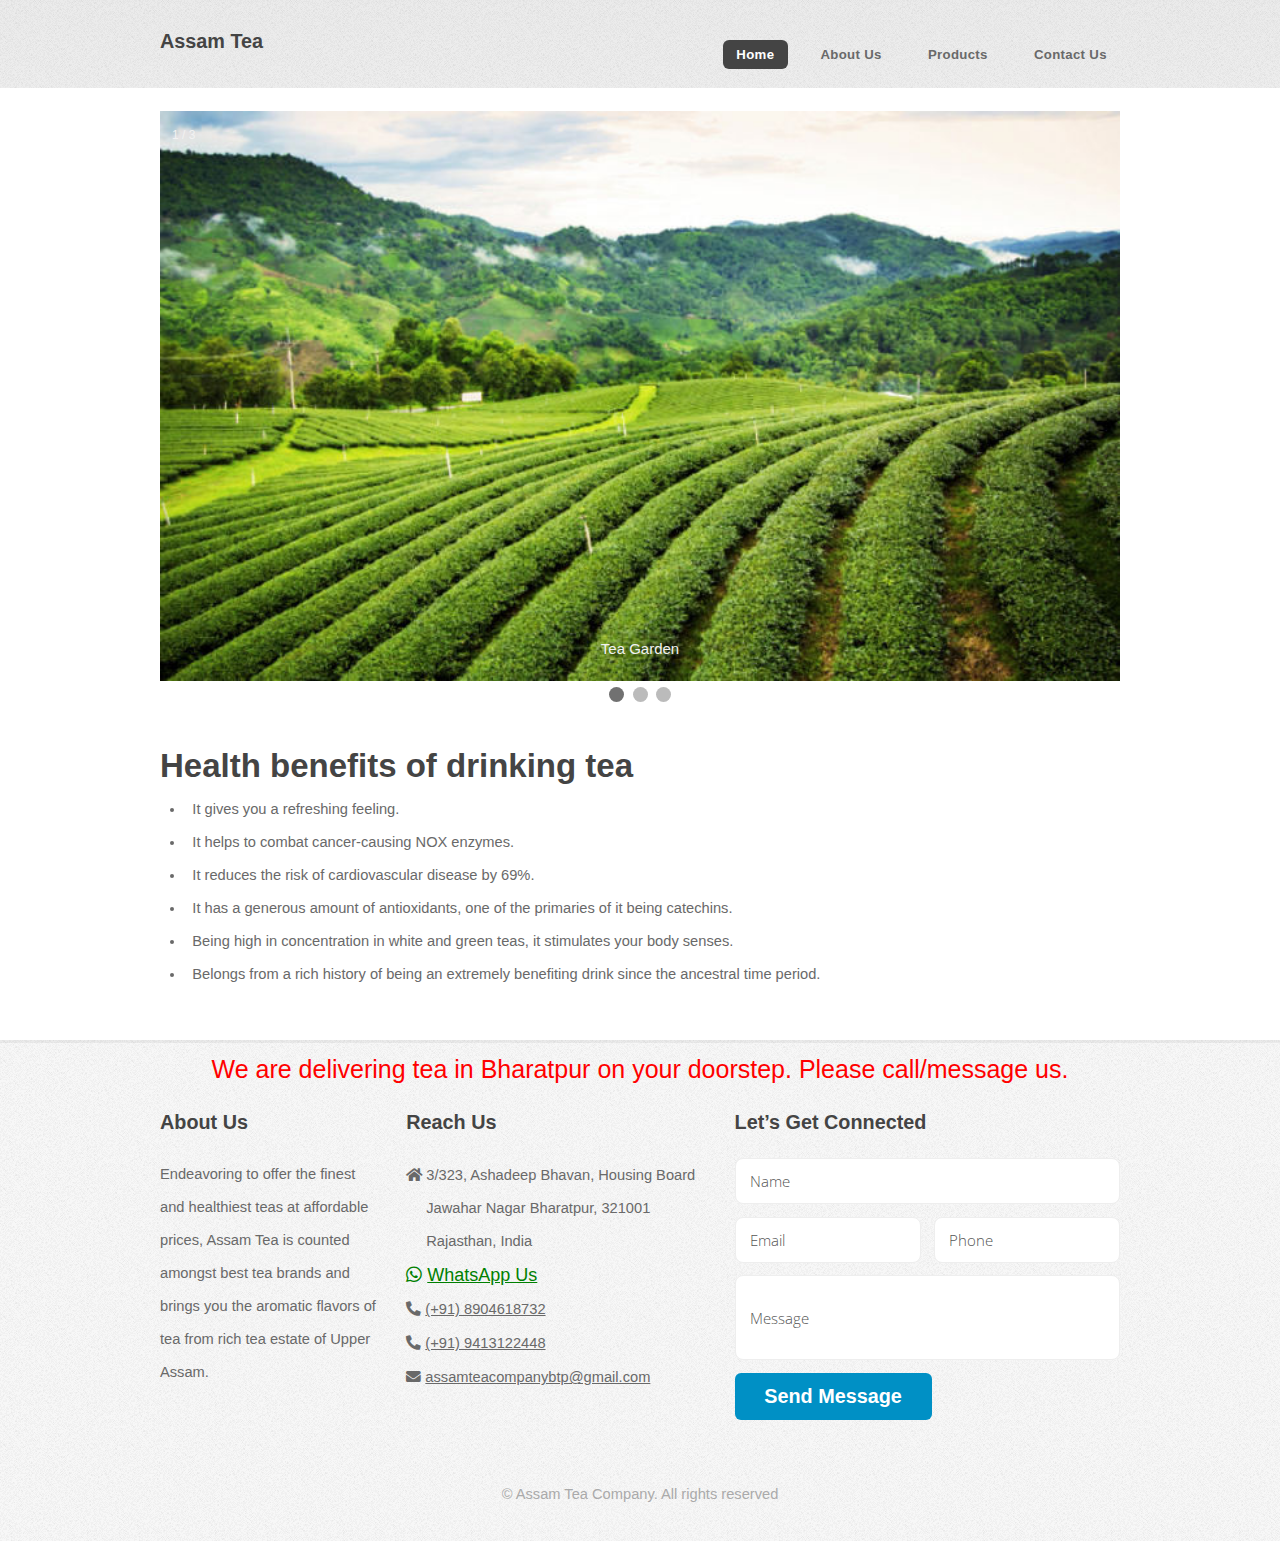
==== index.html @ e03cf1d1 "title icon fix." ====
<!DOCTYPE HTML>
<html lang="en">
<head>
    <title>Assam Tea</title>
    <link rel="icon" href="images/tea-logo.jpeg" type="image/icon type">
    <meta charset="utf-8"/>
    <link rel="stylesheet" href="assets/css/main.css"/>
    <link rel="stylesheet" href="assets/css/slideshow.css"/>
</head>


<body>

<div id="page-wrapper">
    <!-- Header -->
    <div style="margin: 25px;">
        <header id="header" class="container">

            <!-- Logo -->
            <div id="logo">
                <!--<img style="width: 50px; height: 50px" src="images/tea-logo%20copy.jpeg">-->
                <h3>Assam Tea</h3>
            </div>

            <!-- Nav -->
            <nav id="nav">
                <ul>
                    <li class="current"><a href="index.html">Home</a></li>
                    <li><a href="about-us.html">About Us</a></li>
                    <li><a href="products.html">Products</a></li>
                    <li><a href="contact-us.html">Contact Us</a></li>
                </ul>
            </nav>

        </header>
    </div>

    <!-- Main -->
    <div id="main-wrapper">
        <div class="container">
            <!--<div style="color: red;font-size: 25px;text-align: center;margin-top: -50px;margin-bottom: 20px;">
                We are delivering tea in Bharatpur on your doorstep. Please call/message us.
            </div>-->
            <div class="slideshow-container" style="margin-top: -50px;">
                <div class="mySlides fade">
                    <div class="numbertext">1 / 3</div>
                    <img style="width: 100%;" src="images/home.jpeg">
                    <div class="text">Tea Garden</div>
                </div>

                <div class="mySlides fade">
                    <div class="numbertext">2 / 3</div>
                    <img style="width: 100%;" src="images/home2.jpeg">
                    <div class="text">Colors of Teas</div>
                </div>

                <div class="mySlides fade">
                    <div class="numbertext">3 / 3</div>
                    <img style="width: 100%;" src="images/home4.jpeg">
                    <div class="text">Assam Tea</div>
                </div>

            </div>
            <div style="text-align:center">
                <span class="dot"></span>
                <span class="dot"></span>
                <span class="dot"></span>
            </div>


            <div class="row" style="margin-top: 10px">
                <h2>Health benefits of drinking tea</h2>
                <ul style="margin-top: -50px;margin-left: 25px;margin-bottom: -25px;">
                    <li> It gives you a refreshing feeling.</li>
                    <li> It helps to combat cancer-causing NOX enzymes.</li>
                    <li> It reduces the risk of cardiovascular disease by 69%.</li>
                    <li> It has a generous amount of antioxidants, one of the primaries of it being catechins.</li>
                    <li> Being high in concentration in white and green teas, it stimulates your body
                        senses.</li>
                    <li> Belongs from a rich history of being an extremely benefiting drink since the
                        ancestral time period.</li>
                </ul>
            </div>

            <!--<div class="row" style="margin-top: 10px;">
                <h2>What Our Clients Say About Us</h2>

                <div>
                    <span>Helped in Weight Loss</span><br>
                    <span>Struggling with constant weight gain, I never thought Maheshwari Green tea would bring back my hopes with me having a loss of more than 6 kgs in just 3 months!</span>
                </div>
            </div>-->


        </div>
    </div>

    <!-- Footer -->
    <div id="footer-wrapper">
        <footer id="footer" class="container">
            <div style="color: red;font-size: 25px;text-align: center;margin-top: -75px;margin-bottom: 20px;">
                We are delivering tea in Bharatpur on your doorstep. Please call/message us.
            </div>
            <div class="row">
                <div class="col-3 col-6-medium col-12-small">
                    <h3>About Us</h3>
                    <div>
                        Endeavoring to offer the finest and healthiest teas at affordable prices,
                        Assam Tea is counted amongst best tea brands and brings you the aromatic flavors of tea from
                        rich tea estate of Upper Assam.
                    </div>
                </div>

                <div class="col-4 col-6-medium col-12-small">
                    <h3>Reach Us</h3>
                    <div class="icons">
                        <div class="icon solid fa-home">
                            <span>3/323, Ashadeep Bhavan, Housing Board<br></span>
                            <span style="margin-left: 20px">Jawahar Nagar Bharatpur, 321001<br></span>
                            <span style="margin-left: 20px">Rajasthan, India</span>
                        </div>
                        <div style="color: green;font-size: large" class="icon brands fa-whatsapp">
                            <a target="_blank" href="https://api.whatsapp.com/send?phone=+918904618732&text=Hello!">WhatsApp Us</a>
                        </div>
                        <div class="icon solid fa-phone-alt">
                            <a target="_blank" href="tel:8904618732">(+91) 8904618732</a>
                        </div>
                        <div class="icon solid fa-phone-alt">
                            <a target="_blank" href="tel:9413122448">(+91) 9413122448</a>
                        </div>

                        <div class="icon solid fa-envelope">
                            <a target="_blank" href="mailto:assamteacompanybtp@gmail.com">assamteacompanybtp@gmail.com</a>
                        </div>
                    </div>
                </div>

                <div class="col-5 col-6-medium col-12-small">
                    <h3>Let’s Get Connected</h3>
                    <section>
                        <form method="post" action="#">
                            <div class="row gtr-50">
                                <div class="col-12 col-12-small">
                                    <input name="name" placeholder="Name" type="text">
                                </div>
                                <div class="col-6 col-12-small">
                                    <input name="email" placeholder="Email" type="text">
                                </div>
                                <div class="col-6 col-12-small">
                                    <input name="phone" placeholder="Phone" type="text">
                                </div>
                                <div class="col-12">
                                    <input style="min-height:85px;" name="message" placeholder="Message" type="text">
                                </div>
                                <div class="col-12">
                                    <button href="#">Send Message</button>
                                </div>
                            </div>
                        </form>
                    </section>
                </div>


            </div>
            <div class="row" style="height: 10px;">
                <div class="col-12">
                    <div id="copyright">
                        <ul class="menu">
                            <li>&copy; Assam Tea Company. All rights reserved</li>
                        </ul>
                    </div>
                </div>
            </div>
        </footer>
    </div>

</div>

<!-- Scripts -->

<script src="assets/js/jquery.min.js"></script>
<script src="assets/js/jquery.dropotron.min.js"></script>
<script src="assets/js/browser.min.js"></script>
<script src="assets/js/breakpoints.min.js"></script>
<script src="assets/js/util.js"></script>
<script src="assets/js/main.js"></script>

</body>
</html>
---- assets/css/main.css ----
@import url("fontawesome-all.min.css");
@import url("https://fonts.googleapis.com/css?family=Oleo+Script:400|Open+Sans:300,300italic,600,600italic,800");

/*
	Verti by HTML5 UP
	html5up.net | @ajlkn
	Free for personal and commercial use under the CCA 3.0 license (html5up.net/license)
*/

html, body, div, span, applet, object,
iframe, h1, h2, h3, h4, h5, h6, p, blockquote,
pre, a, abbr, acronym, address, big, cite,
code, del, dfn, em, img, ins, kbd, q, s, samp,
small, strike, strong, sub, sup, tt, var, b,
u, i, center, dl, dt, dd, ol, ul, li, fieldset,
form, label, legend, table, caption, tbody,
tfoot, thead, tr, th, td, article, aside,
canvas, details, embed, figure, figcaption,
footer, header, hgroup, menu, nav, output, ruby,
section, summary, time, mark, audio, video {
	margin: 0;
	padding: 0;
	border: 0;
	font-size: 100%;
	font: inherit;
	vertical-align: baseline;}

article, aside, details, figcaption, figure,
footer, header, hgroup, menu, nav, section {
	display: block;}

body {
	line-height: 1;
}

ol, ul {
	list-style: none;
}

blockquote, q {
	quotes: none;
}

	blockquote:before, blockquote:after, q:before, q:after {
		content: '';
		content: none;
	}

table {
	border-collapse: collapse;
	border-spacing: 0;
}

body {
	-webkit-text-size-adjust: none;
}

mark {
	background-color: transparent;
	color: inherit;
}

input::-moz-focus-inner {
	border: 0;
	padding: 0;
}

input, select, textarea {
	-moz-appearance: none;
	-webkit-appearance: none;
	-ms-appearance: none;
	appearance: none;
}

/* Basic */

	@-ms-viewport {
		width: device-width;
	}

	html {
		box-sizing: border-box;
	}

	*, *:before, *:after {
		box-sizing: inherit;
	}

	body {
		background-image: -moz-linear-gradient(top, rgba(0, 0, 0, 0.05), rgba(0, 0, 0, 0)), url("images/bg01.png");
		background-image: -webkit-linear-gradient(top, rgba(0, 0, 0, 0.05), rgba(0, 0, 0, 0)), url("images/bg01.png");
		background-image: -ms-linear-gradient(top, rgba(0, 0, 0, 0.05), rgba(0, 0, 0, 0)), url("images/bg01.png");
		background-image: linear-gradient(top, rgba(0, 0, 0, 0.05), rgba(0, 0, 0, 0)), url("images/bg01.png");
		background-color: #f7f7f7;
		background-position: top left, top left;
		background-repeat: repeat-x, repeat;
		background-size: 100% 30em, auto;
		font-family: 'Open Sans', sans-serif;
		font-size: 13pt;
		color: #696969;
		font-weight: 300;
		line-height: 2.25em;
	}

		body.is-preload *, body.is-preload *:before, body.is-preload *:after {
			-moz-animation: none !important;
			-webkit-animation: none !important;
			-ms-animation: none !important;
			animation: none !important;
			-moz-transition: none !important;
			-webkit-transition: none !important;
			-ms-transition: none !important;
			transition: none !important;
		}

	input, select, textarea {
		font-family: 'Open Sans', sans-serif;
		font-size: 13pt;
		color: #696969;
		font-weight: 300;
		line-height: 2.25em;
	}

	a {
		color: #0090c5;
		text-decoration: underline;
	}

		a:hover {
			text-decoration: none;
		}

	h1, h2, h3, h4, h5, h6 {
		color: #444;
		font-weight: 800;
	}

		h1 a, h2 a, h3 a, h4 a, h5 a, h6 a {
			color: inherit;
			text-decoration: none;
			outline: 0;
		}

	h2 {
		font-size: 2.25em;
		margin: 0 0 1.1em 0;
		line-height: 1em;
	}

	h3 {
		font-size: 1.35em;
		margin: 0 0 1em 0;
	}

	b, strong {
		font-weight: 600;
		color: #444;
	}

	i, em {
		font-style: italic;
	}

	br.clear {
		clear: both;
	}

	sub {
		position: relative;
		top: 0.5em;
		font-size: 0.8em;
	}

	sup {
		position: relative;
		top: -0.5em;
		font-size: 0.8em;
	}

	hr {
		border: 0;
		border-top: solid 1px #eee;
	}

	blockquote {
		border-left: solid 0.5em #eee;
		padding: 1em 0 1em 2em;
		font-style: italic;
	}

	p, ul, ol, dl, table {
		margin-bottom: 2em;
	}

/* Container */

	.container {
		margin: 0 auto;
		max-width: 100%;
		width: 1400px;
	}

		@media screen and (max-width: 1680px) {

			.container {
				width: 1200px;
			}

		}

		@media screen and (max-width: 1280px) {

			.container {
				width: 960px;
			}

		}

		@media screen and (max-width: 980px) {

			.container {
				width: 90%;
			}

		}

		@media screen and (max-width: 736px) {

			.container {
				width: 100%;
			}

		}

/* Row */

	.row {
		display: flex;
		flex-wrap: wrap;
		box-sizing: border-box;
		align-items: stretch;
	}

		.row > * {
			box-sizing: border-box;
		}

		.row.gtr-uniform > * > :last-child {
			margin-bottom: 0;
		}

		.row.aln-left {
			justify-content: flex-start;
		}

		.row.aln-center {
			justify-content: center;
		}

		.row.aln-right {
			justify-content: flex-end;
		}

		.row.aln-top {
			align-items: flex-start;
		}

		.row.aln-middle {
			align-items: center;
		}

		.row.aln-bottom {
			align-items: flex-end;
		}

		.row > .imp {
			order: -1;
		}

		.row > .col-1 {
			width: 8.33333%;
		}

		.row > .off-1 {
			margin-left: 8.33333%;
		}

		.row > .col-2 {
			width: 16.66667%;
		}

		.row > .off-2 {
			margin-left: 16.66667%;
		}

		.row > .col-3 {
			width: 25%;
		}

		.row > .off-3 {
			margin-left: 25%;
		}

		.row > .col-4 {
			width: 33.33333%;
		}

		.row > .off-4 {
			margin-left: 33.33333%;
		}

		.row > .col-5 {
			width: 41.66667%;
		}

		.row > .off-5 {
			margin-left: 41.66667%;
		}

		.row > .col-6 {
			width: 50%;
		}

		.row > .off-6 {
			margin-left: 50%;
		}

		.row > .col-7 {
			width: 58.33333%;
		}

		.row > .off-7 {
			margin-left: 58.33333%;
		}

		.row > .col-8 {
			width: 66.66667%;
		}

		.row > .off-8 {
			margin-left: 66.66667%;
		}

		.row > .col-9 {
			width: 75%;
		}

		.row > .off-9 {
			margin-left: 75%;
		}

		.row > .col-10 {
			width: 83.33333%;
		}

		.row > .off-10 {
			margin-left: 83.33333%;
		}

		.row > .col-11 {
			width: 91.66667%;
		}

		.row > .off-11 {
			margin-left: 91.66667%;
		}

		.row > .col-12 {
			width: 100%;
		}

		.row > .off-12 {
			margin-left: 100%;
		}

		.row.gtr-0 {
			margin-top: 0px;
			margin-left: 0px;
		}

			.row.gtr-0 > * {
				padding: 0px 0 0 0px;
			}

			.row.gtr-0.gtr-uniform {
				margin-top: 0px;
			}

				.row.gtr-0.gtr-uniform > * {
					padding-top: 0px;
				}

		.row.gtr-25 {
			margin-top: -10px;
			margin-left: -10px;
		}

			.row.gtr-25 > * {
				padding: 10px 0 0 10px;
			}

			.row.gtr-25.gtr-uniform {
				margin-top: -10px;
			}

				.row.gtr-25.gtr-uniform > * {
					padding-top: 10px;
				}

		.row.gtr-50 {
			margin-top: -20px;
			margin-left: -20px;
		}

			.row.gtr-50 > * {
				padding: 20px 0 0 20px;
			}

			.row.gtr-50.gtr-uniform {
				margin-top: -20px;
			}

				.row.gtr-50.gtr-uniform > * {
					padding-top: 20px;
				}

		.row {
			margin-top: -40px;
			margin-left: -40px;
		}

			.row > * {
				padding: 40px 0 0 40px;
			}

			.row.gtr-uniform {
				margin-top: -40px;
			}

				.row.gtr-uniform > * {
					padding-top: 40px;
				}

		.row.gtr-150 {
			margin-top: -60px;
			margin-left: -60px;
		}

			.row.gtr-150 > * {
				padding: 60px 0 0 60px;
			}

			.row.gtr-150.gtr-uniform {
				margin-top: -60px;
			}

				.row.gtr-150.gtr-uniform > * {
					padding-top: 60px;
				}

		.row.gtr-200 {
			margin-top: -80px;
			margin-left: -80px;
		}

			.row.gtr-200 > * {
				padding: 80px 0 0 80px;
			}

			.row.gtr-200.gtr-uniform {
				margin-top: -80px;
			}

				.row.gtr-200.gtr-uniform > * {
					padding-top: 80px;
				}

		@media screen and (max-width: 1680px) {

			.row {
				display: flex;
				flex-wrap: wrap;
				box-sizing: border-box;
				align-items: stretch;
			}

				.row > * {
					box-sizing: border-box;
				}

				.row.gtr-uniform > * > :last-child {
					margin-bottom: 0;
				}

				.row.aln-left {
					justify-content: flex-start;
				}

				.row.aln-center {
					justify-content: center;
				}

				.row.aln-right {
					justify-content: flex-end;
				}

				.row.aln-top {
					align-items: flex-start;
				}

				.row.aln-middle {
					align-items: center;
				}

				.row.aln-bottom {
					align-items: flex-end;
				}

				.row > .imp-xlarge {
					order: -1;
				}

				.row > .col-1-xlarge {
					width: 8.33333%;
				}

				.row > .off-1-xlarge {
					margin-left: 8.33333%;
				}

				.row > .col-2-xlarge {
					width: 16.66667%;
				}

				.row > .off-2-xlarge {
					margin-left: 16.66667%;
				}

				.row > .col-3-xlarge {
					width: 25%;
				}

				.row > .off-3-xlarge {
					margin-left: 25%;
				}

				.row > .col-4-xlarge {
					width: 33.33333%;
				}

				.row > .off-4-xlarge {
					margin-left: 33.33333%;
				}

				.row > .col-5-xlarge {
					width: 41.66667%;
				}

				.row > .off-5-xlarge {
					margin-left: 41.66667%;
				}

				.row > .col-6-xlarge {
					width: 50%;
				}

				.row > .off-6-xlarge {
					margin-left: 50%;
				}

				.row > .col-7-xlarge {
					width: 58.33333%;
				}

				.row > .off-7-xlarge {
					margin-left: 58.33333%;
				}

				.row > .col-8-xlarge {
					width: 66.66667%;
				}

				.row > .off-8-xlarge {
					margin-left: 66.66667%;
				}

				.row > .col-9-xlarge {
					width: 75%;
				}

				.row > .off-9-xlarge {
					margin-left: 75%;
				}

				.row > .col-10-xlarge {
					width: 83.33333%;
				}

				.row > .off-10-xlarge {
					margin-left: 83.33333%;
				}

				.row > .col-11-xlarge {
					width: 91.66667%;
				}

				.row > .off-11-xlarge {
					margin-left: 91.66667%;
				}

				.row > .col-12-xlarge {
					width: 100%;
				}

				.row > .off-12-xlarge {
					margin-left: 100%;
				}

				.row.gtr-0 {
					margin-top: 0px;
					margin-left: 0px;
				}

					.row.gtr-0 > * {
						padding: 0px 0 0 0px;
					}

					.row.gtr-0.gtr-uniform {
						margin-top: 0px;
					}

						.row.gtr-0.gtr-uniform > * {
							padding-top: 0px;
						}

				.row.gtr-25 {
					margin-top: -10px;
					margin-left: -10px;
				}

					.row.gtr-25 > * {
						padding: 10px 0 0 10px;
					}

					.row.gtr-25.gtr-uniform {
						margin-top: -10px;
					}

						.row.gtr-25.gtr-uniform > * {
							padding-top: 10px;
						}

				.row.gtr-50 {
					margin-top: -20px;
					margin-left: -20px;
				}

					.row.gtr-50 > * {
						padding: 20px 0 0 20px;
					}

					.row.gtr-50.gtr-uniform {
						margin-top: -20px;
					}

						.row.gtr-50.gtr-uniform > * {
							padding-top: 20px;
						}

				.row {
					margin-top: -40px;
					margin-left: -40px;
				}

					.row > * {
						padding: 40px 0 0 40px;
					}

					.row.gtr-uniform {
						margin-top: -40px;
					}

						.row.gtr-uniform > * {
							padding-top: 40px;
						}

				.row.gtr-150 {
					margin-top: -60px;
					margin-left: -60px;
				}

					.row.gtr-150 > * {
						padding: 60px 0 0 60px;
					}

					.row.gtr-150.gtr-uniform {
						margin-top: -60px;
					}

						.row.gtr-150.gtr-uniform > * {
							padding-top: 60px;
						}

				.row.gtr-200 {
					margin-top: -80px;
					margin-left: -80px;
				}

					.row.gtr-200 > * {
						padding: 80px 0 0 80px;
					}

					.row.gtr-200.gtr-uniform {
						margin-top: -80px;
					}

						.row.gtr-200.gtr-uniform > * {
							padding-top: 80px;
						}

		}

		@media screen and (max-width: 1280px) {

			.row {
				display: flex;
				flex-wrap: wrap;
				box-sizing: border-box;
				align-items: stretch;
			}

				.row > * {
					box-sizing: border-box;
				}

				.row.gtr-uniform > * > :last-child {
					margin-bottom: 0;
				}

				.row.aln-left {
					justify-content: flex-start;
				}

				.row.aln-center {
					justify-content: center;
				}

				.row.aln-right {
					justify-content: flex-end;
				}

				.row.aln-top {
					align-items: flex-start;
				}

				.row.aln-middle {
					align-items: center;
				}

				.row.aln-bottom {
					align-items: flex-end;
				}

				.row > .imp-large {
					order: -1;
				}

				.row > .col-1-large {
					width: 8.33333%;
				}

				.row > .off-1-large {
					margin-left: 8.33333%;
				}

				.row > .col-2-large {
					width: 16.66667%;
				}

				.row > .off-2-large {
					margin-left: 16.66667%;
				}

				.row > .col-3-large {
					width: 25%;
				}

				.row > .off-3-large {
					margin-left: 25%;
				}

				.row > .col-4-large {
					width: 33.33333%;
				}

				.row > .off-4-large {
					margin-left: 33.33333%;
				}

				.row > .col-5-large {
					width: 41.66667%;
				}

				.row > .off-5-large {
					margin-left: 41.66667%;
				}

				.row > .col-6-large {
					width: 50%;
				}

				.row > .off-6-large {
					margin-left: 50%;
				}

				.row > .col-7-large {
					width: 58.33333%;
				}

				.row > .off-7-large {
					margin-left: 58.33333%;
				}

				.row > .col-8-large {
					width: 66.66667%;
				}

				.row > .off-8-large {
					margin-left: 66.66667%;
				}

				.row > .col-9-large {
					width: 75%;
				}

				.row > .off-9-large {
					margin-left: 75%;
				}

				.row > .col-10-large {
					width: 83.33333%;
				}

				.row > .off-10-large {
					margin-left: 83.33333%;
				}

				.row > .col-11-large {
					width: 91.66667%;
				}

				.row > .off-11-large {
					margin-left: 91.66667%;
				}

				.row > .col-12-large {
					width: 100%;
				}

				.row > .off-12-large {
					margin-left: 100%;
				}

				.row.gtr-0 {
					margin-top: 0px;
					margin-left: 0px;
				}

					.row.gtr-0 > * {
						padding: 0px 0 0 0px;
					}

					.row.gtr-0.gtr-uniform {
						margin-top: 0px;
					}

						.row.gtr-0.gtr-uniform > * {
							padding-top: 0px;
						}

				.row.gtr-25 {
					margin-top: -6.25px;
					margin-left: -6.25px;
				}

					.row.gtr-25 > * {
						padding: 6.25px 0 0 6.25px;
					}

					.row.gtr-25.gtr-uniform {
						margin-top: -6.25px;
					}

						.row.gtr-25.gtr-uniform > * {
							padding-top: 6.25px;
						}

				.row.gtr-50 {
					margin-top: -12.5px;
					margin-left: -12.5px;
				}

					.row.gtr-50 > * {
						padding: 12.5px 0 0 12.5px;
					}

					.row.gtr-50.gtr-uniform {
						margin-top: -12.5px;
					}

						.row.gtr-50.gtr-uniform > * {
							padding-top: 12.5px;
						}

				.row {
					margin-top: -25px;
					margin-left: -25px;
				}

					.row > * {
						padding: 25px 0 0 25px;
					}

					.row.gtr-uniform {
						margin-top: -25px;
					}

						.row.gtr-uniform > * {
							padding-top: 25px;
						}

				.row.gtr-150 {
					margin-top: -37.5px;
					margin-left: -37.5px;
				}

					.row.gtr-150 > * {
						padding: 37.5px 0 0 37.5px;
					}

					.row.gtr-150.gtr-uniform {
						margin-top: -37.5px;
					}

						.row.gtr-150.gtr-uniform > * {
							padding-top: 37.5px;
						}

				.row.gtr-200 {
					margin-top: -50px;
					margin-left: -50px;
				}

					.row.gtr-200 > * {
						padding: 50px 0 0 50px;
					}

					.row.gtr-200.gtr-uniform {
						margin-top: -50px;
					}

						.row.gtr-200.gtr-uniform > * {
							padding-top: 50px;
						}

		}

		@media screen and (max-width: 980px) {

			.row {
				display: flex;
				flex-wrap: wrap;
				box-sizing: border-box;
				align-items: stretch;
			}

				.row > * {
					box-sizing: border-box;
				}

				.row.gtr-uniform > * > :last-child {
					margin-bottom: 0;
				}

				.row.aln-left {
					justify-content: flex-start;
				}

				.row.aln-center {
					justify-content: center;
				}

				.row.aln-right {
					justify-content: flex-end;
				}

				.row.aln-top {
					align-items: flex-start;
				}

				.row.aln-middle {
					align-items: center;
				}

				.row.aln-bottom {
					align-items: flex-end;
				}

				.row > .imp-medium {
					order: -1;
				}

				.row > .col-1-medium {
					width: 8.33333%;
				}

				.row > .off-1-medium {
					margin-left: 8.33333%;
				}

				.row > .col-2-medium {
					width: 16.66667%;
				}

				.row > .off-2-medium {
					margin-left: 16.66667%;
				}

				.row > .col-3-medium {
					width: 25%;
				}

				.row > .off-3-medium {
					margin-left: 25%;
				}

				.row > .col-4-medium {
					width: 33.33333%;
				}

				.row > .off-4-medium {
					margin-left: 33.33333%;
				}

				.row > .col-5-medium {
					width: 41.66667%;
				}

				.row > .off-5-medium {
					margin-left: 41.66667%;
				}

				.row > .col-6-medium {
					width: 50%;
				}

				.row > .off-6-medium {
					margin-left: 50%;
				}

				.row > .col-7-medium {
					width: 58.33333%;
				}

				.row > .off-7-medium {
					margin-left: 58.33333%;
				}

				.row > .col-8-medium {
					width: 66.66667%;
				}

				.row > .off-8-medium {
					margin-left: 66.66667%;
				}

				.row > .col-9-medium {
					width: 75%;
				}

				.row > .off-9-medium {
					margin-left: 75%;
				}

				.row > .col-10-medium {
					width: 83.33333%;
				}

				.row > .off-10-medium {
					margin-left: 83.33333%;
				}

				.row > .col-11-medium {
					width: 91.66667%;
				}

				.row > .off-11-medium {
					margin-left: 91.66667%;
				}

				.row > .col-12-medium {
					width: 100%;
				}

				.row > .off-12-medium {
					margin-left: 100%;
				}

				.row.gtr-0 {
					margin-top: 0px;
					margin-left: 0px;
				}

					.row.gtr-0 > * {
						padding: 0px 0 0 0px;
					}

					.row.gtr-0.gtr-uniform {
						margin-top: 0px;
					}

						.row.gtr-0.gtr-uniform > * {
							padding-top: 0px;
						}

				.row.gtr-25 {
					margin-top: -6.25px;
					margin-left: -6.25px;
				}

					.row.gtr-25 > * {
						padding: 6.25px 0 0 6.25px;
					}

					.row.gtr-25.gtr-uniform {
						margin-top: -6.25px;
					}

						.row.gtr-25.gtr-uniform > * {
							padding-top: 6.25px;
						}

				.row.gtr-50 {
					margin-top: -12.5px;
					margin-left: -12.5px;
				}

					.row.gtr-50 > * {
						padding: 12.5px 0 0 12.5px;
					}

					.row.gtr-50.gtr-uniform {
						margin-top: -12.5px;
					}

						.row.gtr-50.gtr-uniform > * {
							padding-top: 12.5px;
						}

				.row {
					margin-top: -25px;
					margin-left: -25px;
				}

					.row > * {
						padding: 25px 0 0 25px;
					}

					.row.gtr-uniform {
						margin-top: -25px;
					}

						.row.gtr-uniform > * {
							padding-top: 25px;
						}

				.row.gtr-150 {
					margin-top: -37.5px;
					margin-left: -37.5px;
				}

					.row.gtr-150 > * {
						padding: 37.5px 0 0 37.5px;
					}

					.row.gtr-150.gtr-uniform {
						margin-top: -37.5px;
					}

						.row.gtr-150.gtr-uniform > * {
							padding-top: 37.5px;
						}

				.row.gtr-200 {
					margin-top: -50px;
					margin-left: -50px;
				}

					.row.gtr-200 > * {
						padding: 50px 0 0 50px;
					}

					.row.gtr-200.gtr-uniform {
						margin-top: -50px;
					}

						.row.gtr-200.gtr-uniform > * {
							padding-top: 50px;
						}

		}

		@media screen and (max-width: 736px) {

			.row {
				display: flex;
				flex-wrap: wrap;
				box-sizing: border-box;
				align-items: stretch;
			}

				.row > * {
					box-sizing: border-box;
				}

				.row.gtr-uniform > * > :last-child {
					margin-bottom: 0;
				}

				.row.aln-left {
					justify-content: flex-start;
				}

				.row.aln-center {
					justify-content: center;
				}

				.row.aln-right {
					justify-content: flex-end;
				}

				.row.aln-top {
					align-items: flex-start;
				}

				.row.aln-middle {
					align-items: center;
				}

				.row.aln-bottom {
					align-items: flex-end;
				}

				.row > .imp-small {
					order: -1;
				}

				.row > .col-1-small {
					width: 8.33333%;
				}

				.row > .off-1-small {
					margin-left: 8.33333%;
				}

				.row > .col-2-small {
					width: 16.66667%;
				}

				.row > .off-2-small {
					margin-left: 16.66667%;
				}

				.row > .col-3-small {
					width: 25%;
				}

				.row > .off-3-small {
					margin-left: 25%;
				}

				.row > .col-4-small {
					width: 33.33333%;
				}

				.row > .off-4-small {
					margin-left: 33.33333%;
				}

				.row > .col-5-small {
					width: 41.66667%;
				}

				.row > .off-5-small {
					margin-left: 41.66667%;
				}

				.row > .col-6-small {
					width: 50%;
				}

				.row > .off-6-small {
					margin-left: 50%;
				}

				.row > .col-7-small {
					width: 58.33333%;
				}

				.row > .off-7-small {
					margin-left: 58.33333%;
				}

				.row > .col-8-small {
					width: 66.66667%;
				}

				.row > .off-8-small {
					margin-left: 66.66667%;
				}

				.row > .col-9-small {
					width: 75%;
				}

				.row > .off-9-small {
					margin-left: 75%;
				}

				.row > .col-10-small {
					width: 83.33333%;
				}

				.row > .off-10-small {
					margin-left: 83.33333%;
				}

				.row > .col-11-small {
					width: 91.66667%;
				}

				.row > .off-11-small {
					margin-left: 91.66667%;
				}

				.row > .col-12-small {
					width: 100%;
				}

				.row > .off-12-small {
					margin-left: 100%;
				}

				.row.gtr-0 {
					margin-top: 0px;
					margin-left: 0px;
				}

					.row.gtr-0 > * {
						padding: 0px 0 0 0px;
					}

					.row.gtr-0.gtr-uniform {
						margin-top: 0px;
					}

						.row.gtr-0.gtr-uniform > * {
							padding-top: 0px;
						}

				.row.gtr-25 {
					margin-top: -5px;
					margin-left: -5px;
				}

					.row.gtr-25 > * {
						padding: 5px 0 0 5px;
					}

					.row.gtr-25.gtr-uniform {
						margin-top: -5px;
					}

						.row.gtr-25.gtr-uniform > * {
							padding-top: 5px;
						}

				.row.gtr-50 {
					margin-top: -10px;
					margin-left: -10px;
				}

					.row.gtr-50 > * {
						padding: 10px 0 0 10px;
					}

					.row.gtr-50.gtr-uniform {
						margin-top: -10px;
					}

						.row.gtr-50.gtr-uniform > * {
							padding-top: 10px;
						}

				.row {
					margin-top: -20px;
					margin-left: -20px;
				}

					.row > * {
						padding: 20px 0 0 20px;
					}

					.row.gtr-uniform {
						margin-top: -20px;
					}

						.row.gtr-uniform > * {
							padding-top: 20px;
						}

				.row.gtr-150 {
					margin-top: -30px;
					margin-left: -30px;
				}

					.row.gtr-150 > * {
						padding: 30px 0 0 30px;
					}

					.row.gtr-150.gtr-uniform {
						margin-top: -30px;
					}

						.row.gtr-150.gtr-uniform > * {
							padding-top: 30px;
						}

				.row.gtr-200 {
					margin-top: -40px;
					margin-left: -40px;
				}

					.row.gtr-200 > * {
						padding: 40px 0 0 40px;
					}

					.row.gtr-200.gtr-uniform {
						margin-top: -40px;
					}

						.row.gtr-200.gtr-uniform > * {
							padding-top: 40px;
						}

		}

/* Section/Article */

	section, article {
		margin-bottom: 5em;
	}

	section > :last-child,
	article > :last-child,
	section:last-child,
	article:last-child {
		margin-bottom: 0;
	}

	header {
		margin: 0 0 2em 0;
	}

		header h2, header h3 {
			margin: 0 0 0.25em 0;
		}

		header p {
			margin: 0;
		}

	footer {
		margin: 2.5em 0 0 0;
	}

/* Forms */

	form label {
		display: block;
		font-weight: 800;
		margin: 0 0 1em 0;
		font-size: 0.8em;
		color: #444;
	}

	form input[type="text"],
	form input[type="email"],
	form input[type="password"],
	form select,
	form textarea {
		-webkit-appearance: none;
		display: block;
		width: 100%;
		border-radius: 8px;
		border: solid 1px #eee;
	}

		form input[type="text"]:focus,
		form input[type="email"]:focus,
		form input[type="password"]:focus,
		form select:focus,
		form textarea:focus {
			border-color: #0090c5;
		}

	form input[type="text"],
	form input[type="email"],
	form input[type="password"] {
		line-height: 3em;
		padding: 0 1em;
	}

	form select {
		line-height: 3em;
		padding: 0 1em;
	}

	form textarea {
		min-height: 9em;
		padding: 1em;
	}

	form ::-webkit-input-placeholder {
		color: #555 !important;
	}

	form :-moz-placeholder {
		color: #555 !important;
	}

	form ::-moz-placeholder {
		color: #555 !important;
	}

	form :-ms-input-placeholder {
		color: #555 !important;
	}

	form ::-moz-focus-inner {
		border: 0;
	}

/* Tables */

	table {
		width: 100%;
	}

		table tr {
			border-top: solid 1px #eee;
		}

			table tr:first-child {
				border-top: 0;
			}

		table td {
			padding: 0.5em 1em 0.5em 1em;
		}

		table th {
			text-align: left;
			padding: 0.5em 1em 0.5em 1em;
			font-weight: 800;
			margin: 0 0 1em 0;
		}

		table thead {
			background: #404248;
			color: #fff;
		}

/* Image */

	.image {
		display: inline-block;
		outline: 0;
	}

		.image img {
			display: block;
			width: 100%;
			border-radius: 8px;
		}

		.image.fit {
			display: block;
			width: 100%;
		}

		.image.featured {
			display: block;
			width: 100%;
			margin: 0 0 2.5em 0;
		}

		.image.left {
			float: left;
			margin: 0 2em 2em 0;
		}

		.image.centered {
			display: block;
			margin: 0 0 2.5em 0;
		}

			.image.centered img {
				margin: 0 auto;
				width: auto;
			}

/* Button */

	input[type="button"],
	input[type="submit"],
	input[type="reset"],
	button,
	.button {
		-moz-transition: background-color .25s ease-in-out;
		-webkit-transition: background-color .25s ease-in-out;
		-ms-transition: background-color .25s ease-in-out;
		transition: background-color .25s ease-in-out;
		-webkit-appearance: none;
		position: relative;
		display: inline-block;
		background: #0090c5;
		color: #fff;
		text-decoration: none;
		border-radius: 6px;
		font-weight: 800;
		outline: 0;
		border: 0;
		cursor: pointer;
		font-size: 1.35em;
		padding: 0.6em 1.5em;
	}

		input[type="button"].icon:before,
		input[type="submit"].icon:before,
		input[type="reset"].icon:before,
		button.icon:before,
		.button.icon:before {
			position: relative;
			margin-right: 0.5em;
			top: 0.05em;
		}

		input[type="button"]:hover,
		input[type="submit"]:hover,
		input[type="reset"]:hover,
		button:hover,
		.button:hover {
			background: #10a0d5;
		}

		input[type="button"]:active,
		input[type="submit"]:active,
		input[type="reset"]:active,
		button:active,
		.button:active {
			background: #20b0e5;
		}

		input[type="button"].alt,
		input[type="submit"].alt,
		input[type="reset"].alt,
		button.alt,
		.button.alt {
			background: #f1f1f1;
			background: rgba(0, 0, 0, 0.05);
			color: #444;
		}

			input[type="button"].alt:hover,
			input[type="submit"].alt:hover,
			input[type="reset"].alt:hover,
			button.alt:hover,
			.button.alt:hover {
				background: #e8e8e8;
				background: rgba(0, 0, 0, 0.085);
			}

			input[type="button"].alt:active,
			input[type="submit"].alt:active,
			input[type="reset"].alt:active,
			button.alt:active,
			.button.alt:active {
				background: #e4e4e4;
				background: rgba(0, 0, 0, 0.15);
			}

		input[type="button"].large,
		input[type="submit"].large,
		input[type="reset"].large,
		button.large,
		.button.large {
			font-size: 2.25em;
			padding: 0.8em 0.9em;
		}

/* List */

	ul {
		list-style: disc;
		padding-left: 1em;
	}

		ul li {
			padding-left: 0.5em;
		}

		ul.style2 {
			list-style: none;
			padding-left: 0;
		}

			ul.style2 li {
				padding-left: 0;
			}

	ol {
		list-style: decimal;
		padding-left: 1.25em;
	}

		ol li {
			padding-left: 0.25em;
		}

/* Actions */

	ul.actions {
		list-style: none;
		padding-left: 0;
	}

		ul.actions li {
			display: inline-block;
			padding: 0 0 0 0.25em;
			margin: 0 0 0 0.25em;
		}

			ul.actions li:first-child {
				margin-left: 0;
				padding-left: 0;
			}

/* Menu */

	ul.menu {
		list-style: none;
		padding-left: 0;
	}

		ul.menu li {
			border-left: solid 1px #e0e0e0;
			display: inline-block;
			padding: 0 0 0 0.75em;
			margin: 0 0 0 0.75em;
		}

			ul.menu li:first-child {
				border-left: 0;
				margin-left: 0;
				padding-left: 0;
			}

/* Box */

	.box {
		background: whitesmoke;
		border-radius: 6px;
		box-shadow: 0px 3px 0px 0px rgba(0, 0, 0, 0.05);
		padding: 2em;
	}

		.box.feature {
			padding: 0;
		}

			.box.feature .inner {
				padding: 4em 2em 3em 2em;
			}

			.box.feature h2 {
				font-size: 1.35em;
			}

			.box.feature p {
				margin: 0;
			}

			.box.feature .image {
				position: relative;
				margin: 0;
			}

				.box.feature .image img {
					border-bottom-left-radius: 0;
					border-bottom-right-radius: 0;
				}

/* Icons */

	.icon {
		text-decoration: none;
		position: relative;
		text-decoration: none;
	}

		.icon:before {
			-moz-osx-font-smoothing: grayscale;
			-webkit-font-smoothing: antialiased;
			display: inline-block;
			font-style: normal;
			font-variant: normal;
			text-rendering: auto;
			line-height: 1;
			text-transform: none !important;
			font-family: 'Font Awesome 5 Free';
			font-weight: 400;
		}

		.icon:before {
			line-height: inherit;
		}

		.icon.solid:before {
			font-weight: 900;
		}

		.icon.brands:before {
			font-family: 'Font Awesome 5 Brands';
		}

		.icon > .label {
			display: none;
		}

/* Widgets */

	.widget.thumbnails .grid {
		margin: 0 0 3em 0;
	}

	.widget.thumbnails .image {
		margin: 0;
	}

	.widget.contact ul {
		list-style: none;
		padding-left: 0;
		overflow: hidden;
		position: relative;
		left: -4px;
		top: 4px;
		margin-bottom: 1.5em;
	}

		.widget.contact ul li {
			display: inline-block;
			margin-right: 0.25em;
			padding-left: 0;
		}

			.widget.contact ul li a {
				-moz-transition: background-color .25s ease-in-out;
				-webkit-transition: background-color .25s ease-in-out;
				-ms-transition: background-color .25s ease-in-out;
				transition: background-color .25s ease-in-out;
				display: inline-block;
				width: 2.5em;
				height: 2.5em;
				text-align: center;
				line-height: 2.5em;
				border-radius: 0.35em;
				outline: 0;
				opacity: 0.75;
				text-decoration: none;
				background: #222222;
			}

				.widget.contact ul li a:before {
					color: #f3f3f3;
					font-size: 1.5em;
					line-height: inherit;
				}

				.widget.contact ul li a:hover {
					background: #444444;
				}

				.widget.contact ul li a:active {
					background: #666666;
				}

/* Wrappers */

	#header-wrapper {
		padding: 4.5em 0 3em 0;
	}

	#features-wrapper {
		padding: 3em 0 3em 0;
	}

	#main-wrapper {
		background: #fff;
		box-shadow: 0px 3px 0px 0px rgba(0, 0, 0, 0.05);
		padding: 5em 0 5em 0;
	}

	#footer-wrapper {
		padding: 6em 0 8em 0;
	}

/* Header */

	#header {
		position: relative;
	}

/* Logo */

	#logo {
		display: inline-block;
	}

		#logo h1 {
			background: #ff4486;
			color: #fff;
			border-radius: 6px;
			font-family: 'Oleo Script', serif;
			font-weight: 400;
			padding: 0.25em 0.2em 0.25em 0.2em;
			font-size: 3.25em;
			letter-spacing: 0.05em;
			display: inline-block;
			vertical-align: middle;
		}

		#logo span {
			font-weight: 800;
			line-height: 4.5em;
			letter-spacing: 0.025em;
			font-size: 0.9em;
			vertical-align: middle;
			margin: 0 0 0 1.25em;
		}

/* Nav */

	#nav {
		position: absolute;
		right: 0;
		top: 0;
		font-size: 0.9em;
	}

		#nav ul {
			list-style: none;
			padding-left: 0;
		}

			#nav ul li {
				float: left;
				line-height: 4.5em;
				padding-left: 1.5em;
			}

				#nav ul li a, #nav ul li span {
					-moz-transition: background-color .25s ease-in-out;
					-webkit-transition: background-color .25s ease-in-out;
					-ms-transition: background-color .25s ease-in-out;
					transition: background-color .25s ease-in-out;
					font-weight: 800;
					letter-spacing: 0.025em;
					color: #696969;
					text-decoration: none;
					border-radius: 6px;
					padding: 0.5em 1em 0.5em 1em;
				}

				#nav ul li > ul {
					display: none;
				}

				#nav ul li:hover a, #nav ul li:hover span {
					background: #fff;
				}

				#nav ul li.active a, #nav ul li.active span {
					background: #fff;
				}

				#nav ul li.current a {
					background: #444;
					color: #fff;
				}

	.dropotron {
		background: #fff;
		letter-spacing: 0.025em;
		color: #696969;
		text-decoration: none;
		border-radius: 6px;
		padding: 0.75em 0;
		min-width: 15em;
		box-shadow: inset 0 0 0 1px rgba(0, 0, 0, 0.1), 0 0.25em 0.25em 0.1em rgba(0, 0, 0, 0.025);
		margin-top: calc(-0.75em + 1px);
		margin-left: -1px;
		list-style: none;
		padding-left: 0;
	}

		.dropotron li {
			border-top: solid 1px #eee;
			line-height: 3em;
			padding-left: 0;
		}

			.dropotron li:first-child {
				border-top: 0;
			}

			.dropotron li > a, .dropotron li > span {
				-moz-transition: color .25s ease-in-out, background-color .25s ease-in-out;
				-webkit-transition: color .25s ease-in-out, background-color .25s ease-in-out;
				-ms-transition: color .25s ease-in-out, background-color .25s ease-in-out;
				transition: color .25s ease-in-out, background-color .25s ease-in-out;
				text-decoration: none;
				color: inherit;
				display: block;
				padding: 0 1.5em;
			}

				.dropotron li > a:hover, .dropotron li > span:hover {
					background: #eee;
				}

			.dropotron li.active > a, .dropotron li.active > span {
				background: #eee;
			}

		.dropotron.level-0 {
			font-size: 0.8em;
			margin-left: 1.5em;
			margin-top: 0;
		}

			.dropotron.level-0:before {
				content: '';
				position: absolute;
				top: -0.5em;
				left: 1em;
				border-bottom: solid 0.75em #ffffff;
				border-left: solid 0.75em transparent;
				border-right: solid 0.75em transparent;
				z-index: 1;
			}

/* Banner */

	#banner {
		position: relative;
		padding: 4.5em;
	}

		#banner h2 {
			font-size: 3.5em;
			margin: 0.1em 0 0.35em 0;
		}

		#banner p {
			font-size: 2.75em;
			line-height: 1.35em;
			margin: 0;
		}

		#banner .button {
			width: 100%;
			margin-bottom: 0.5em;
		}

			#banner .button.icon:before {
				position: absolute;
				right: 0.15em;
				top: 50%;
				margin-top: -0.5em;
			}

			#banner .button.alt {
				margin-bottom: 0;
			}

		#banner ul {
			list-style: none;
			padding-left: 0;
			margin: 0 0 0 2em;
		}

			#banner ul li {
				padding-left: 0;
			}

/* Footer */

	#footer {
		margin-top: 0;
	}

		#footer a {
			color: inherit;
		}

	#copyright {
		color: #aaa;
		padding: 4em 0 0 0;
		text-align: center;
	}

		#copyright a {
			color: inherit;
		}

/* XLarge */

	@media screen and (max-width: 1680px) {

		/* Basic */

			body, input, select, textarea {
				font-size: 12pt;
			}

	}

/* Large */

	@media screen and (max-width: 1280px) {

		/* Basic */

			body, input, select, textarea {
				font-size: 11pt;
			}

	}

/* Medium */

	#navPanel, #navToggle {
		display: none;
	}

	@media screen and (max-width: 980px) {

		/* Basic */

			html, body {
				overflow-x: hidden;
			}

			body, input, select, textarea {
				font-size: 11pt;
			}

		/* Section/Article */

			section, article {
				clear: both;
				margin-bottom: 3em !important;
			}

			section.last, article.last {
				margin-bottom: 0 !important;
			}

		/* Image */

			.image.left {
				width: 25%;
				margin-bottom: 2em !important;
			}

		/* Menu */

			ul.menu li {
				display: block;
				border: 0 !important;
				padding: 0 !important;
				margin: 0 !important;
			}

		/* Actions */

			ul.actions li {
				display: block;
				padding: 0;
				margin: 1em 0 0 0;
			}

				ul.actions li:first-child {
					margin-top: 0;
				}

		/* Button */

			input[type="button"],
			input[type="submit"],
			input[type="reset"],
			button,
			.button {
				width: 100%;
				text-align: center;
				font-size: 1.35em;
				padding: 0.85em 0 !important;
			}

				input[type="button"].icon,
				input[type="submit"].icon,
				input[type="reset"].icon,
				button.icon,
				.button.icon {
					padding-right: 0.75em !important;
				}

					input[type="button"].icon:before,
					input[type="submit"].icon:before,
					input[type="reset"].icon:before,
					button.icon:before,
					.button.icon:before {
						margin-right: 0.5em;
						top: 0.05em;
					}

		/* Wrappers */

			#header-wrapper {
				padding: 3em 0 1em 0;
				text-align: center;
			}

			#footer-wrapper {
				padding: 6em 0 4em 0;
			}

		/* Header */

			#header {
				margin: 0 auto;
			}

		/* Logo */

			#logo span {
				display: block;
				margin: 0;
			}

		/* Nav */

			#nav {
				display: none;
			}

		/* Banner */

			#banner {
				padding: 4.5em 3em;
				text-align: center;
			}

				#banner ul {
					margin: 2em 0 0 0;
				}

				#banner .button.icon:before {
					position: relative;
					right: auto;
					top: auto;
				}

		/* Content */

			#content {
				border-bottom: solid 1px #e8e8e8;
				padding-bottom: 4em;
				margin-bottom: 0 !important;
			}

				#content > :last-child {
					margin-bottom: 0 !important;
				}

			#sidebar > :last-child {
				margin-bottom: 0 !important;
			}

		/* Footer */

			#copyright {
				padding: 0;
			}

		/* Nav */

			#page-wrapper {
				-moz-backface-visibility: hidden;
				-webkit-backface-visibility: hidden;
				-ms-backface-visibility: hidden;
				backface-visibility: hidden;
				-moz-transition: -moz-transform 0.5s ease;
				-webkit-transition: -webkit-transform 0.5s ease;
				-ms-transition: -ms-transform 0.5s ease;
				transition: transform 0.5s ease;
				padding-bottom: 1px;
			}

			#navToggle {
				-moz-backface-visibility: hidden;
				-webkit-backface-visibility: hidden;
				-ms-backface-visibility: hidden;
				backface-visibility: hidden;
				-moz-transition: -moz-transform 0.5s ease;
				-webkit-transition: -webkit-transform 0.5s ease;
				-ms-transition: -ms-transform 0.5s ease;
				transition: transform 0.5s ease;
				display: block;
				height: 44px;
				left: 0;
				position: fixed;
				top: 0;
				width: 100%;
				z-index: 10001;
			}

				#navToggle .toggle {
					text-decoration: none;
					width: 70px;
					height: 50px;
					opacity: 0.35;
				}

					#navToggle .toggle:before {
						-moz-osx-font-smoothing: grayscale;
						-webkit-font-smoothing: antialiased;
						display: inline-block;
						font-style: normal;
						font-variant: normal;
						text-rendering: auto;
						line-height: 1;
						text-transform: none !important;
						font-family: 'Font Awesome 5 Free';
						font-weight: 900;
					}

					#navToggle .toggle:before {
						display: inline-block;
						text-decoration: none;
						position: absolute;
						left: 6px;
						top: 6px;
						background: rgba(0, 0, 0, 0.5);
						width: 58px;
						height: 38px;
						border-radius: 6px;
						content: '\f0c9';
						color: #fff;
						text-align: center;
						line-height: 38px;
						font-size: 20px;
					}

					#navToggle .toggle:active {
						opacity: 0.75;
					}

			#navPanel {
				-moz-backface-visibility: hidden;
				-webkit-backface-visibility: hidden;
				-ms-backface-visibility: hidden;
				backface-visibility: hidden;
				-moz-transform: translateX(-275px);
				-webkit-transform: translateX(-275px);
				-ms-transform: translateX(-275px);
				transform: translateX(-275px);
				-moz-transition: -moz-transform 0.5s ease;
				-webkit-transition: -webkit-transform 0.5s ease;
				-ms-transition: -ms-transform 0.5s ease;
				transition: transform 0.5s ease;
				display: block;
				height: 100%;
				left: 0;
				overflow-y: auto;
				position: fixed;
				top: 0;
				width: 275px;
				z-index: 10002;
				background: #fff;
				box-shadow: inset -3px 0px 0px 0px #dfdfdf;
				padding: 0 23px 0 20px;
			}

				#navPanel .link {
					display: block;
					text-decoration: none;
					height: 54px;
					line-height: 54px;
					border-top: solid 1px #e8e8e8;
					color: #696969;
				}

					#navPanel .link:first-child {
						border-top: 0;
					}

				#navPanel .indent-1 {
					display: inline-block;
					width: 1em;
				}

				#navPanel .indent-2 {
					display: inline-block;
					width: 2em;
				}

				#navPanel .indent-3 {
					display: inline-block;
					width: 3em;
				}

				#navPanel .indent-4 {
					display: inline-block;
					width: 4em;
				}

				#navPanel .indent-5 {
					display: inline-block;
					width: 5em;
				}

				#navPanel .depth-0 {
					color: #444;
					font-weight: 800;
				}

			body.navPanel-visible #page-wrapper {
				-moz-transform: translateX(275px);
				-webkit-transform: translateX(275px);
				-ms-transform: translateX(275px);
				transform: translateX(275px);
			}

			body.navPanel-visible #navToggle {
				-moz-transform: translateX(275px);
				-webkit-transform: translateX(275px);
				-ms-transform: translateX(275px);
				transform: translateX(275px);
			}

			body.navPanel-visible #navPanel {
				-moz-transform: translateX(0);
				-webkit-transform: translateX(0);
				-ms-transform: translateX(0);
				transform: translateX(0);
			}

	}

/* Small */

	@media screen and (max-width: 736px) {

		/* Basic */

			body, input, select, textarea {
				line-height: 2em;
			}

			h2, h3, h4, h5, h6 {
				font-size: 13pt;
				margin: 0 0 1em 0;
			}

		/* Section/Article */

			section, article {
				clear: both;
				margin-bottom: 3em !important;
			}

				section.last, article.last {
					margin-bottom: 0 !important;
				}

		/* Image */

			.image.left {
				width: 25%;
				margin-bottom: 2em !important;
			}

		/* Menu */

			ul.menu li {
				display: block;
				border: 0 !important;
				padding: 0 !important;
				margin: 0 !important;
			}

		/* Actions */

			ul.actions li {
				display: block;
				padding: 0;
				margin: 1em 0 0 0;
			}

				ul.actions li:first-child {
					margin-top: 0;
				}

		/* Button */

			input[type="button"],
			input[type="submit"],
			input[type="reset"],
			button,
			.button {
				width: 100%;
				text-align: center;
				font-size: 1.25em !important;
				padding: 0.65em 0 !important;
			}

				input[type="button"].icon,
				input[type="submit"].icon,
				input[type="reset"].icon,
				button.icon,
				.button.icon {
					padding-right: 0.75em !important;
				}

					input[type="button"].icon:before,
					input[type="submit"].icon:before,
					input[type="reset"].icon:before,
					button.icon:before,
					.button.icon:before {
						margin-right: 0.5em;
						top: 0.05em;
					}

		/* Box */

			.box {
				padding: 15px 15px 15px 15px;
				margin: 0;
			}

				.box.feature {
					margin: 20px 0 0 0 !important;
					padding: 0;
				}

					.box.feature .inner {
						padding: 30px 15px 30px 15px;
					}

					.box.feature p {
						margin: 0;
					}

					.box.feature .image {
						position: relative;
						margin: 0;
					}

						.box.feature .image img {
							border-bottom-left-radius: 0;
							border-bottom-right-radius: 0;
						}

		/* Widgets */

			.widget.thumbnails .image {
				margin: 0;
			}

			.widget.thumbnails .x {
				padding: 1em 0.5em 0 0;
			}

			.widget.thumbnails .y {
				padding: 1em 0 0 0.5em;
			}

			.widget.thumbnails .row:first-child .x, .widget.thumbnails .row:first-child .y {
				padding-top: 0;
			}

		/* Wrappers */

			#header-wrapper {
				padding: 3em 0 1.5em 0;
			}

			#banner-wrapper {
				padding: 0 15px 0 15px;
			}

			#features-wrapper {
				padding: 0 15px 40px 15px;
			}

			#main-wrapper, #footer-wrapper {
				padding: 40px 30px 40px 30px;
			}

		/* Logo */

			#logo h1 {
				font-size: 2.75em;
				padding: 0.2em 0.275em;
			}

			#logo span {
				line-height: 3em;
			}

		/* Banner */

			#banner {
				text-align: center;
				padding: 15px 15px 15px 15px;
				margin: 0 auto !important;
			}

				#banner h2 {
					font-size: 2em;
					margin: 0.75em 0 0.5em 0;
				}

				#banner p {
					font-size: 1.5em;
					line-height: 1.5em;
					margin: 0;
				}

				#banner ul {
					margin: 0;
				}

				#banner .button {
					margin: 0 0 1em 0;
				}

		/* Content */

			#content {
				padding-bottom: 3em;
			}

		/* Footer */

			#footer section {
				border-bottom: solid 1px #ccc;
				padding-bottom: 3em;
				margin-bottom: 1em !important;
			}

			#copyright {
				text-align: left;
			}

	}
---- assets/css/slideshow.css ----
* {box-sizing: border-box;}
body {font-family: Verdana, sans-serif;}
.mySlides {display: none;}
img {vertical-align: middle;}

/* Slideshow container */
.slideshow-container {
    width: 100%;
    position: relative;
    margin: auto;
}

/* Caption text */
.text {
    color: #f2f2f2;
    font-size: 15px;
    padding: 8px 12px;
    position: absolute;
    bottom: 8px;
    width: 100%;
    text-align: center;
}

/* Number text (1/3 etc) */
.numbertext {
    color: #f2f2f2;
    font-size: 12px;
    padding: 8px 12px;
    position: absolute;
    top: 0;
}

/* The dots/bullets/indicators */
.dot {
    height: 15px;
    width: 15px;
    margin: 0 2px;
    background-color: #bbb;
    border-radius: 50%;
    display: inline-block;
    transition: background-color 0.6s ease;
}

.active {
    background-color: #717171;
}

/* Fading animation */
.fade {
    -webkit-animation-name: fade;
    -webkit-animation-duration: 1.5s;
    animation-name: fade;
    animation-duration: 1.5s;
}

@-webkit-keyframes fade {
    from {opacity: .4}
    to {opacity: 1}
}

@keyframes fade {
    from {opacity: .4}
    to {opacity: 1}
}

/* On smaller screens, decrease text size */
@media only screen and (max-width: 300px) {
    .text {font-size: 11px}
}
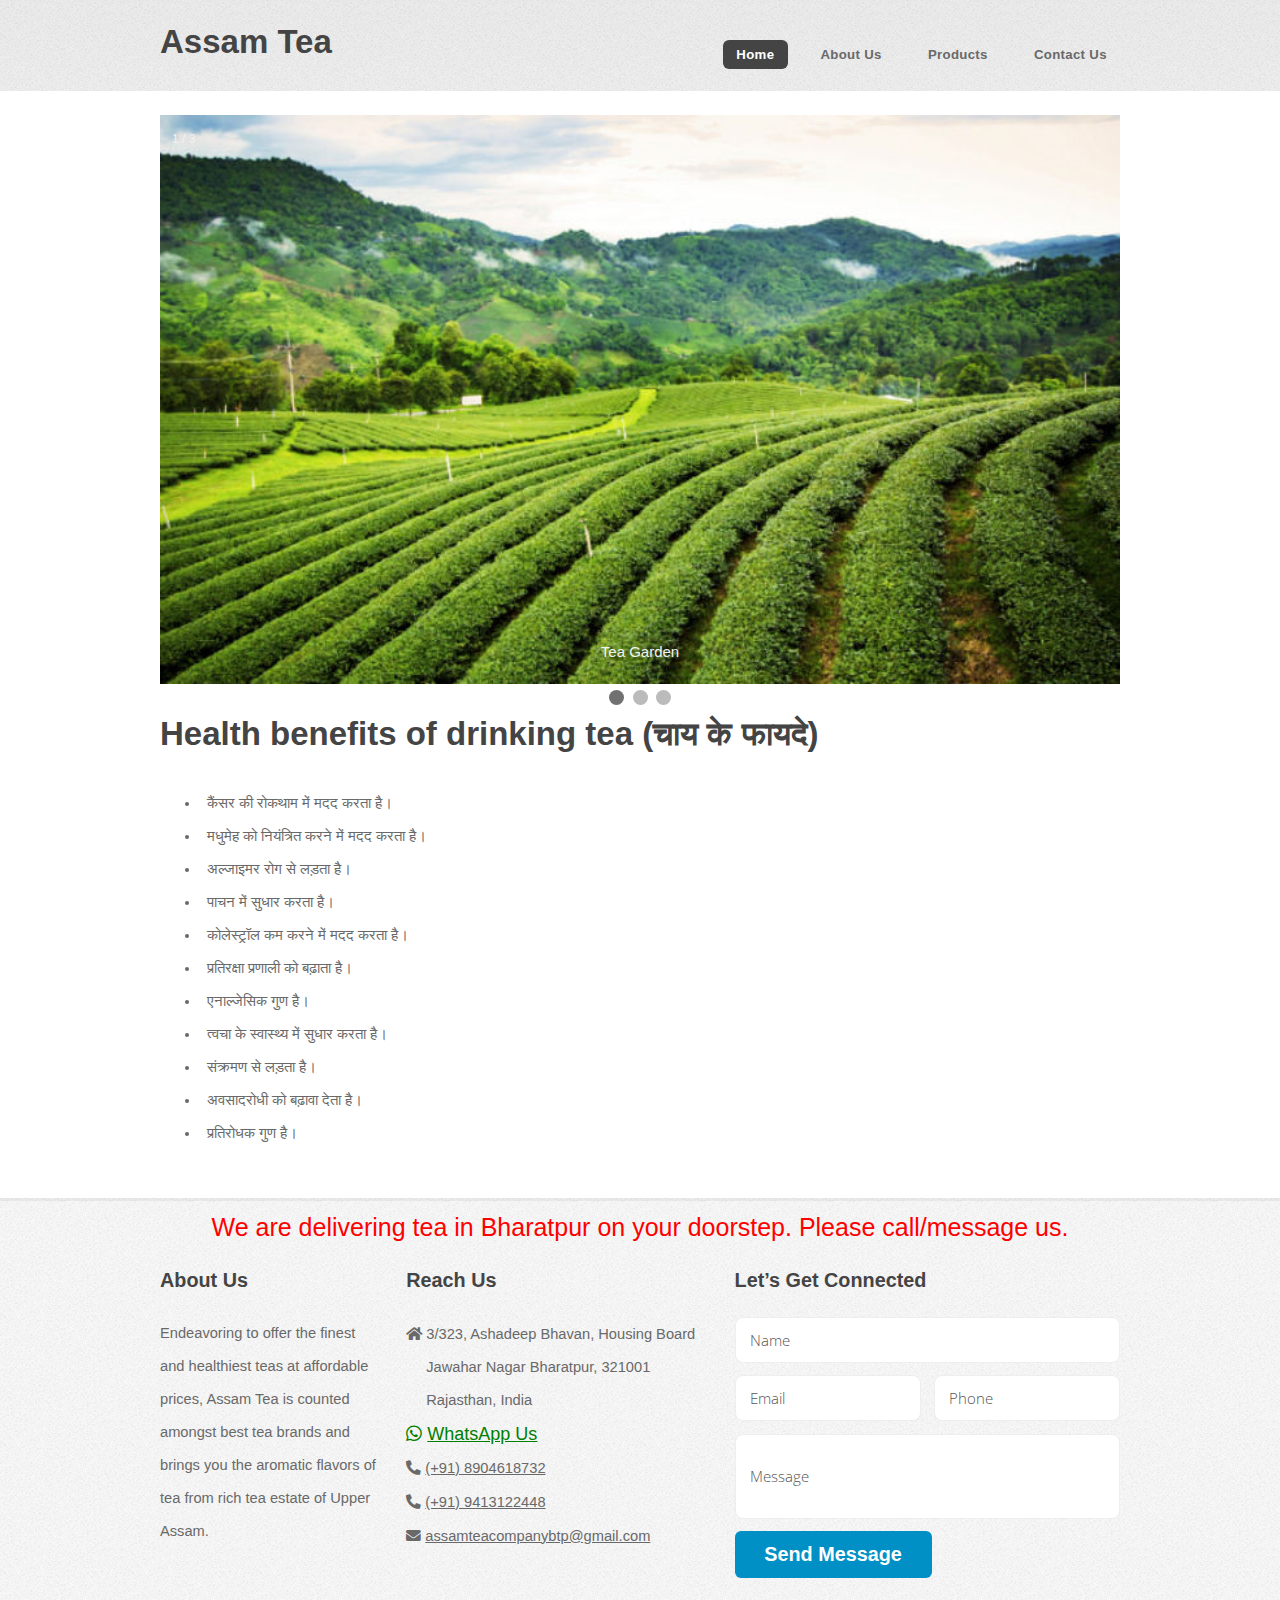
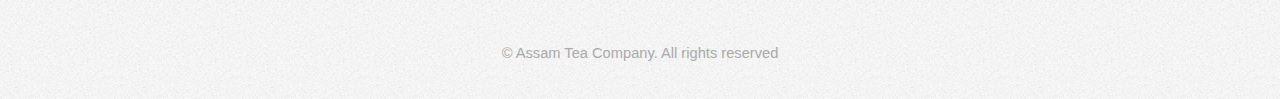
==== commit a120fb2d: "mobile view better." ====
--- a/index.html
+++ b/index.html
@@ -1,5 +1,5 @@
 <!DOCTYPE HTML>
-<html lang="en">
+<html lang="hi">
 <head>
     <title>Assam Tea</title>
     <link rel="icon" href="images/tea-logo.jpeg" type="image/icon type">
@@ -19,7 +19,7 @@
             <!-- Logo -->
             <div id="logo">
                 <!--<img style="width: 50px; height: 50px" src="images/tea-logo%20copy.jpeg">-->
-                <h3>Assam Tea</h3>
+                <h2>Assam Tea</h2>
             </div>
 
             <!-- Nav -->
@@ -68,19 +68,20 @@
             </div>
 
 
-            <div class="row" style="margin-top: 10px">
-                <h2>Health benefits of drinking tea</h2>
-                <ul style="margin-top: -50px;margin-left: 25px;margin-bottom: -25px;">
-                    <li> It gives you a refreshing feeling.</li>
-                    <li> It helps to combat cancer-causing NOX enzymes.</li>
-                    <li> It reduces the risk of cardiovascular disease by 69%.</li>
-                    <li> It has a generous amount of antioxidants, one of the primaries of it being catechins.</li>
-                    <li> Being high in concentration in white and green teas, it stimulates your body
-                        senses.</li>
-                    <li> Belongs from a rich history of being an extremely benefiting drink since the
-                        ancestral time period.</li>
-                </ul>
-            </div>
+            <h2>Health benefits of drinking tea (चाय के फायदे)</h2>
+            <ul style="margin-top: 20px;margin-left: 25px;margin-bottom: -25px;">
+                <li> कैंसर की रोकथाम में मदद करता है।</li>
+                <li> मधुमेह को नियंत्रित करने में मदद करता है।</li>
+                <li> अल्जाइमर रोग से लड़ता है।</li>
+                <li> पाचन में सुधार करता है।</li>
+                <li> कोलेस्ट्रॉल कम करने में मदद करता है।</li>
+                <li> प्रतिरक्षा प्रणाली को बढ़ाता है।</li>
+                <li> एनाल्जेसिक गुण है।</li>
+                <li> त्वचा के स्वास्थ्य में सुधार करता है।</li>
+                <li> संक्रमण से लड़ता है।</li>
+                <li> अवसादरोधी को बढ़ावा देता है।</li>
+                <li> प्रतिरोधक गुण है।</li>
+            </ul>
 
             <!--<div class="row" style="margin-top: 10px;">
                 <h2>What Our Clients Say About Us</h2>
@@ -102,16 +103,16 @@
                 We are delivering tea in Bharatpur on your doorstep. Please call/message us.
             </div>
             <div class="row">
-                <div class="col-3 col-6-medium col-12-small">
+                <div class="col-3 col-12-medium col-12-small">
                     <h3>About Us</h3>
-                    <div>
+                    <p>
                         Endeavoring to offer the finest and healthiest teas at affordable prices,
                         Assam Tea is counted amongst best tea brands and brings you the aromatic flavors of tea from
                         rich tea estate of Upper Assam.
-                    </div>
+                    </p>
                 </div>
 
-                <div class="col-4 col-6-medium col-12-small">
+                <div class="col-4 col-12-medium col-12-small">
                     <h3>Reach Us</h3>
                     <div class="icons">
                         <div class="icon solid fa-home">
@@ -120,7 +121,8 @@
                             <span style="margin-left: 20px">Rajasthan, India</span>
                         </div>
                         <div style="color: green;font-size: large" class="icon brands fa-whatsapp">
-                            <a target="_blank" href="https://api.whatsapp.com/send?phone=+918904618732&text=Hello!">WhatsApp Us</a>
+                            <a target="_blank" href="https://api.whatsapp.com/send?phone=+918904618732&text=Hello!">WhatsApp
+                                Us</a>
                         </div>
                         <div class="icon solid fa-phone-alt">
                             <a target="_blank" href="tel:8904618732">(+91) 8904618732</a>
@@ -130,12 +132,13 @@
                         </div>
 
                         <div class="icon solid fa-envelope">
-                            <a target="_blank" href="mailto:assamteacompanybtp@gmail.com">assamteacompanybtp@gmail.com</a>
+                            <a target="_blank"
+                               href="mailto:assamteacompanybtp@gmail.com">assamteacompanybtp@gmail.com</a>
                         </div>
                     </div>
                 </div>
 
-                <div class="col-5 col-6-medium col-12-small">
+                <div class="col-5 col-12-medium col-12-small">
                     <h3>Let’s Get Connected</h3>
                     <section>
                         <form method="post" action="#">
--- a/assets/css/main.css
+++ b/assets/css/main.css
@@ -52,7 +52,7 @@
 }
 
 body {
-	-webkit-text-size-adjust: none;
+	-webkit-text-size-adjust: initial;
 }
 
 mark {
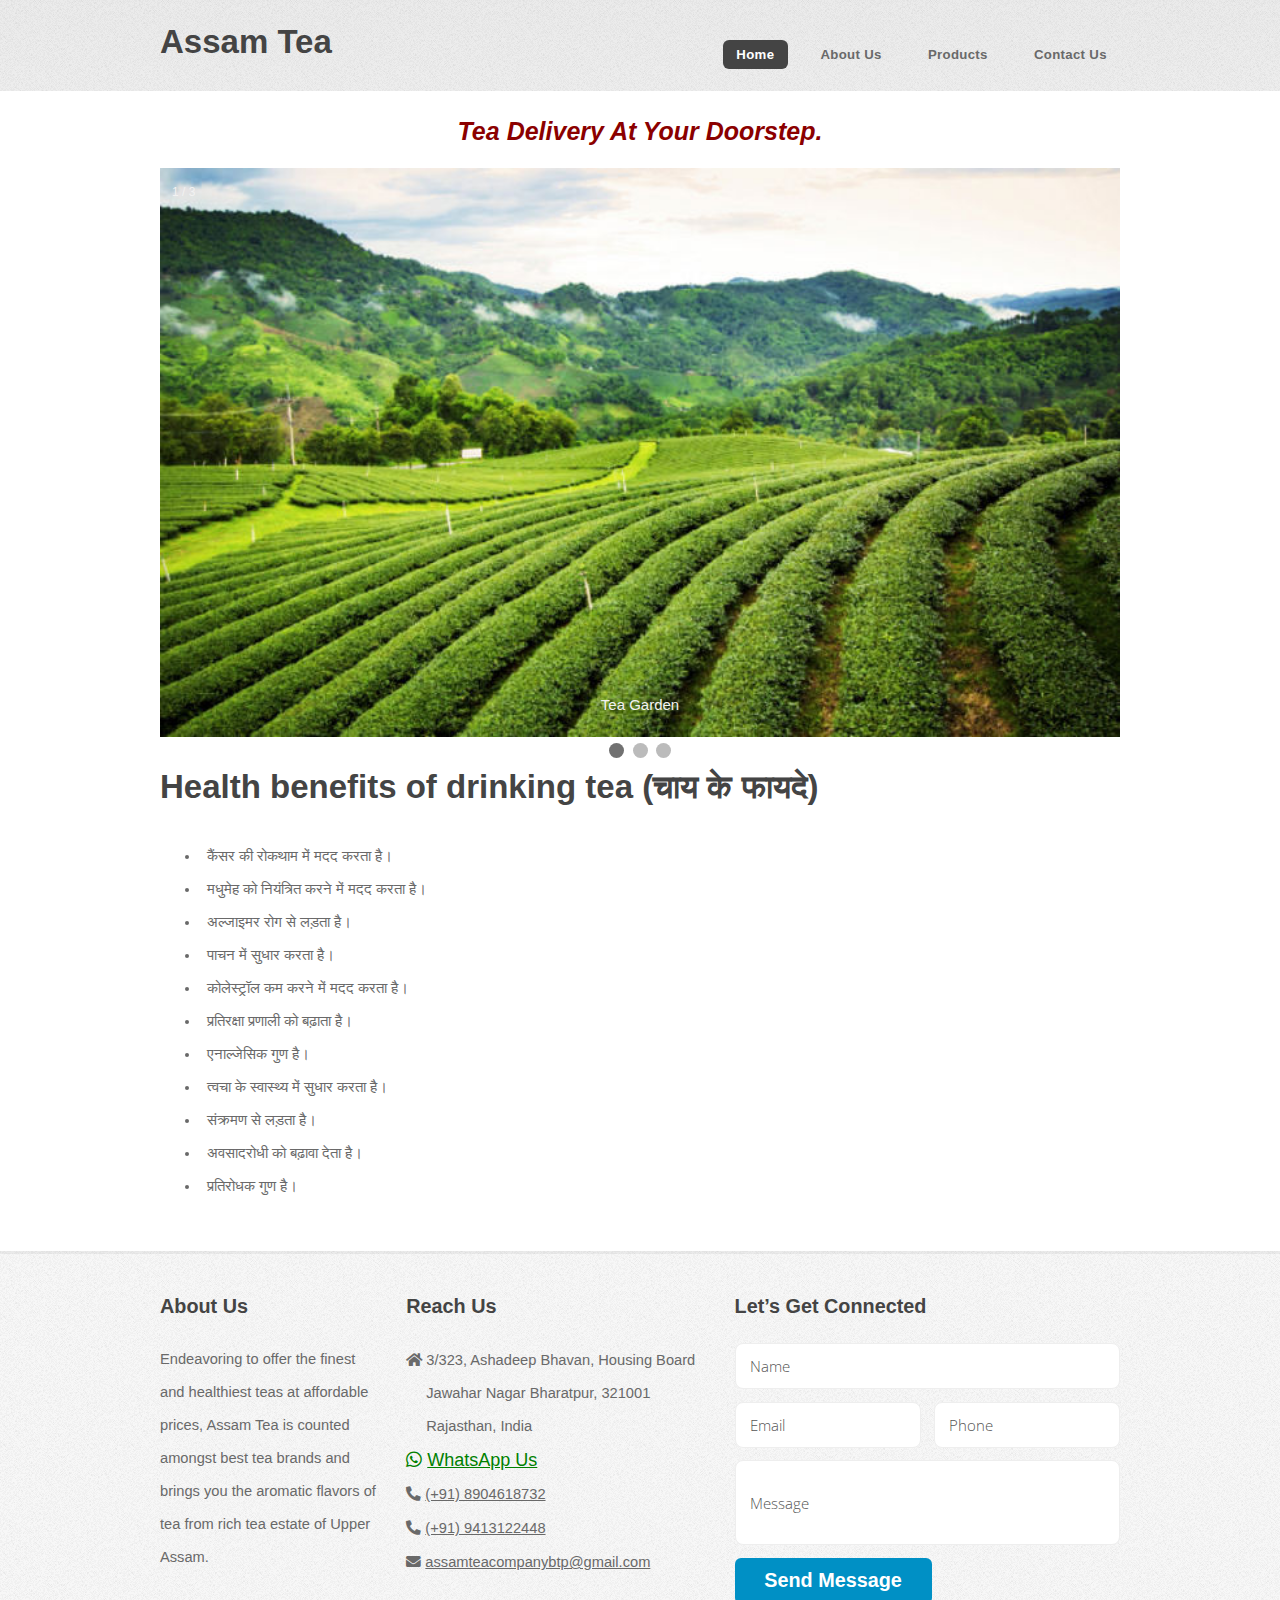
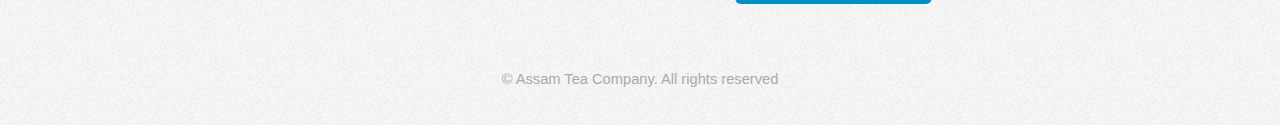
==== commit 78225f61: "mobile view better." ====
--- a/index.html
+++ b/index.html
@@ -41,7 +41,11 @@
             <!--<div style="color: red;font-size: 25px;text-align: center;margin-top: -50px;margin-bottom: 20px;">
                 We are delivering tea in Bharatpur on your doorstep. Please call/message us.
             </div>-->
-            <div class="slideshow-container" style="margin-top: -50px;">
+            <div style="color: darkred;font-size: 25px;text-align: center;margin-top: -50px;margin-bottom: 20px;text-transform: capitalize;font-style: oblique;font-weight: bold;">
+                Tea delivery at your doorstep.
+            </div>
+
+            <div class="slideshow-container">
                 <div class="mySlides fade">
                     <div class="numbertext">1 / 3</div>
                     <img style="width: 100%;" src="images/home.jpeg">
@@ -99,11 +103,8 @@
     <!-- Footer -->
     <div id="footer-wrapper">
         <footer id="footer" class="container">
-            <div style="color: red;font-size: 25px;text-align: center;margin-top: -75px;margin-bottom: 20px;">
-                We are delivering tea in Bharatpur on your doorstep. Please call/message us.
-            </div>
             <div class="row">
-                <div class="col-3 col-12-medium col-12-small">
+                <div class="col-3 col-12-medium col-12-small" style="margin-top: 10px">
                     <h3>About Us</h3>
                     <p>
                         Endeavoring to offer the finest and healthiest teas at affordable prices,
@@ -112,7 +113,7 @@
                     </p>
                 </div>
 
-                <div class="col-4 col-12-medium col-12-small">
+                <div class="col-4 col-12-medium col-12-small" style="margin-top: 10px">
                     <h3>Reach Us</h3>
                     <div class="icons">
                         <div class="icon solid fa-home">
@@ -138,7 +139,7 @@
                     </div>
                 </div>
 
-                <div class="col-5 col-12-medium col-12-small">
+                <div class="col-5 col-12-medium col-12-small" style="margin-top: 10px">
                     <h3>Let’s Get Connected</h3>
                     <section>
                         <form method="post" action="#">
--- a/assets/css/main.css
+++ b/assets/css/main.css
@@ -1922,7 +1922,7 @@
 	}
 
 	#footer-wrapper {
-		padding: 6em 0 8em 0;
+		padding: 2em 0 8em 0;
 	}
 
 /* Header */
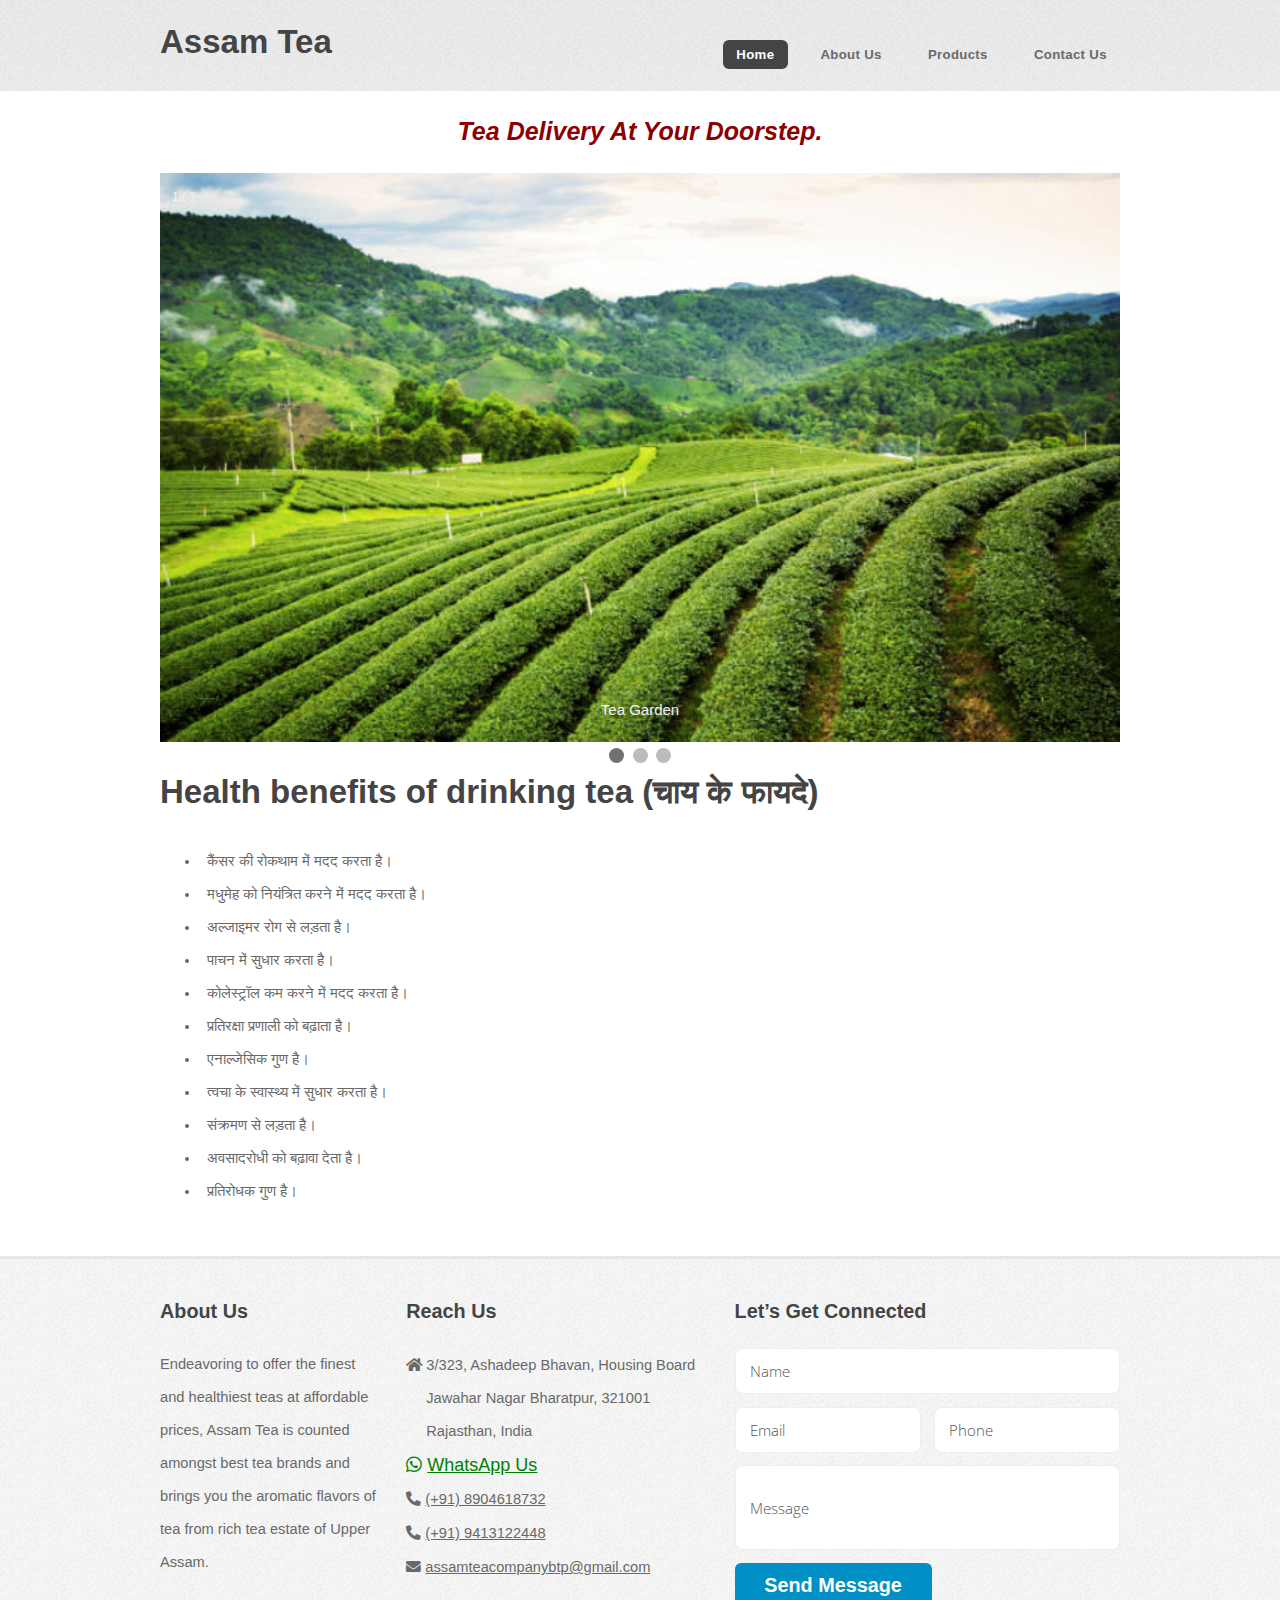
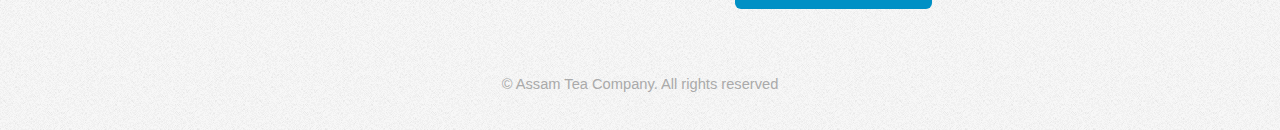
==== commit 19806b45: "header css fix." ====
--- a/index.html
+++ b/index.html
@@ -41,7 +41,7 @@
             <!--<div style="color: red;font-size: 25px;text-align: center;margin-top: -50px;margin-bottom: 20px;">
                 We are delivering tea in Bharatpur on your doorstep. Please call/message us.
             </div>-->
-            <div style="color: darkred;font-size: 25px;text-align: center;margin-top: -50px;margin-bottom: 20px;text-transform: capitalize;font-style: oblique;font-weight: bold;">
+            <div style="color: darkred;font-size: 25px;text-align: center;margin-top: -50px;margin-bottom: 25px;text-transform: capitalize;font-style: oblique;font-weight: bold;">
                 Tea delivery at your doorstep.
             </div>
 
@@ -87,96 +87,87 @@
                 <li> प्रतिरोधक गुण है।</li>
             </ul>
 
-            <!--<div class="row" style="margin-top: 10px;">
-                <h2>What Our Clients Say About Us</h2>
+        </div>
+    </div>
+</div>
 
-                <div>
-                    <span>Helped in Weight Loss</span><br>
-                    <span>Struggling with constant weight gain, I never thought Maheshwari Green tea would bring back my hopes with me having a loss of more than 6 kgs in just 3 months!</span>
+<!-- Footer -->
+<div id="footer-wrapper">
+    <footer id="footer" class="container">
+        <div class="row">
+            <div class="col-3 col-12-medium col-12-small" style="margin-top: 10px">
+                <h3>About Us</h3>
+                <p>
+                    Endeavoring to offer the finest and healthiest teas at affordable prices,
+                    Assam Tea is counted amongst best tea brands and brings you the aromatic flavors of tea from
+                    rich tea estate of Upper Assam.
+                </p>
+            </div>
+
+            <div class="col-4 col-12-medium col-12-small" style="margin-top: 10px">
+                <h3>Reach Us</h3>
+                <div class="icons">
+                    <div class="icon solid fa-home">
+                        <span>3/323, Ashadeep Bhavan, Housing Board<br></span>
+                        <span style="margin-left: 20px">Jawahar Nagar Bharatpur, 321001<br></span>
+                        <span style="margin-left: 20px">Rajasthan, India</span>
+                    </div>
+                    <div style="color: green;font-size: large" class="icon brands fa-whatsapp">
+                        <a target="_blank" href="https://api.whatsapp.com/send?phone=+918904618732&text=Hello!">WhatsApp
+                            Us</a>
+                    </div>
+                    <div class="icon solid fa-phone-alt">
+                        <a target="_blank" href="tel:8904618732">(+91) 8904618732</a>
+                    </div>
+                    <div class="icon solid fa-phone-alt">
+                        <a target="_blank" href="tel:9413122448">(+91) 9413122448</a>
+                    </div>
+
+                    <div class="icon solid fa-envelope">
+                        <a target="_blank"
+                           href="mailto:assamteacompanybtp@gmail.com">assamteacompanybtp@gmail.com</a>
+                    </div>
                 </div>
-            </div>-->
+            </div>
+
+            <div class="col-5 col-12-medium col-12-small" style="margin-top: 10px">
+                <h3>Let’s Get Connected</h3>
+                <section>
+                    <form method="post" action="#">
+                        <div class="row gtr-50">
+                            <div class="col-12 col-12-small">
+                                <input name="name" placeholder="Name" type="text">
+                            </div>
+                            <div class="col-6 col-12-small">
+                                <input name="email" placeholder="Email" type="text">
+                            </div>
+                            <div class="col-6 col-12-small">
+                                <input name="phone" placeholder="Phone" type="text">
+                            </div>
+                            <div class="col-12">
+                                <input style="min-height:85px;" name="message" placeholder="Message" type="text">
+                            </div>
+                            <div class="col-12">
+                                <button href="#">Send Message</button>
+                            </div>
+                        </div>
+                    </form>
+                </section>
+            </div>
 
 
         </div>
-    </div>
-
-    <!-- Footer -->
-    <div id="footer-wrapper">
-        <footer id="footer" class="container">
-            <div class="row">
-                <div class="col-3 col-12-medium col-12-small" style="margin-top: 10px">
-                    <h3>About Us</h3>
-                    <p>
-                        Endeavoring to offer the finest and healthiest teas at affordable prices,
-                        Assam Tea is counted amongst best tea brands and brings you the aromatic flavors of tea from
-                        rich tea estate of Upper Assam.
-                    </p>
-                </div>
-
-                <div class="col-4 col-12-medium col-12-small" style="margin-top: 10px">
-                    <h3>Reach Us</h3>
-                    <div class="icons">
-                        <div class="icon solid fa-home">
-                            <span>3/323, Ashadeep Bhavan, Housing Board<br></span>
-                            <span style="margin-left: 20px">Jawahar Nagar Bharatpur, 321001<br></span>
-                            <span style="margin-left: 20px">Rajasthan, India</span>
-                        </div>
-                        <div style="color: green;font-size: large" class="icon brands fa-whatsapp">
-                            <a target="_blank" href="https://api.whatsapp.com/send?phone=+918904618732&text=Hello!">WhatsApp
-                                Us</a>
-                        </div>
-                        <div class="icon solid fa-phone-alt">
-                            <a target="_blank" href="tel:8904618732">(+91) 8904618732</a>
-                        </div>
-                        <div class="icon solid fa-phone-alt">
-                            <a target="_blank" href="tel:9413122448">(+91) 9413122448</a>
-                        </div>
-
-                        <div class="icon solid fa-envelope">
-                            <a target="_blank"
-                               href="mailto:assamteacompanybtp@gmail.com">assamteacompanybtp@gmail.com</a>
-                        </div>
-                    </div>
-                </div>
-
-                <div class="col-5 col-12-medium col-12-small" style="margin-top: 10px">
-                    <h3>Let’s Get Connected</h3>
-                    <section>
-                        <form method="post" action="#">
-                            <div class="row gtr-50">
-                                <div class="col-12 col-12-small">
-                                    <input name="name" placeholder="Name" type="text">
-                                </div>
-                                <div class="col-6 col-12-small">
-                                    <input name="email" placeholder="Email" type="text">
-                                </div>
-                                <div class="col-6 col-12-small">
-                                    <input name="phone" placeholder="Phone" type="text">
-                                </div>
-                                <div class="col-12">
-                                    <input style="min-height:85px;" name="message" placeholder="Message" type="text">
-                                </div>
-                                <div class="col-12">
-                                    <button href="#">Send Message</button>
-                                </div>
-                            </div>
-                        </form>
-                    </section>
-                </div>
-
-
-            </div>
-            <div class="row" style="height: 10px;">
-                <div class="col-12">
-                    <div id="copyright">
-                        <ul class="menu">
-                            <li>&copy; Assam Tea Company. All rights reserved</li>
-                        </ul>
-                    </div>
+        <div class="row" style="height: 10px;">
+            <div class="col-12">
+                <div id="copyright">
+                    <ul class="menu">
+                        <li>&copy; Assam Tea Company. All rights reserved</li>
+                    </ul>
                 </div>
             </div>
-        </footer>
-    </div>
+        </div>
+    </footer>
+</div>
 
 </div>
 
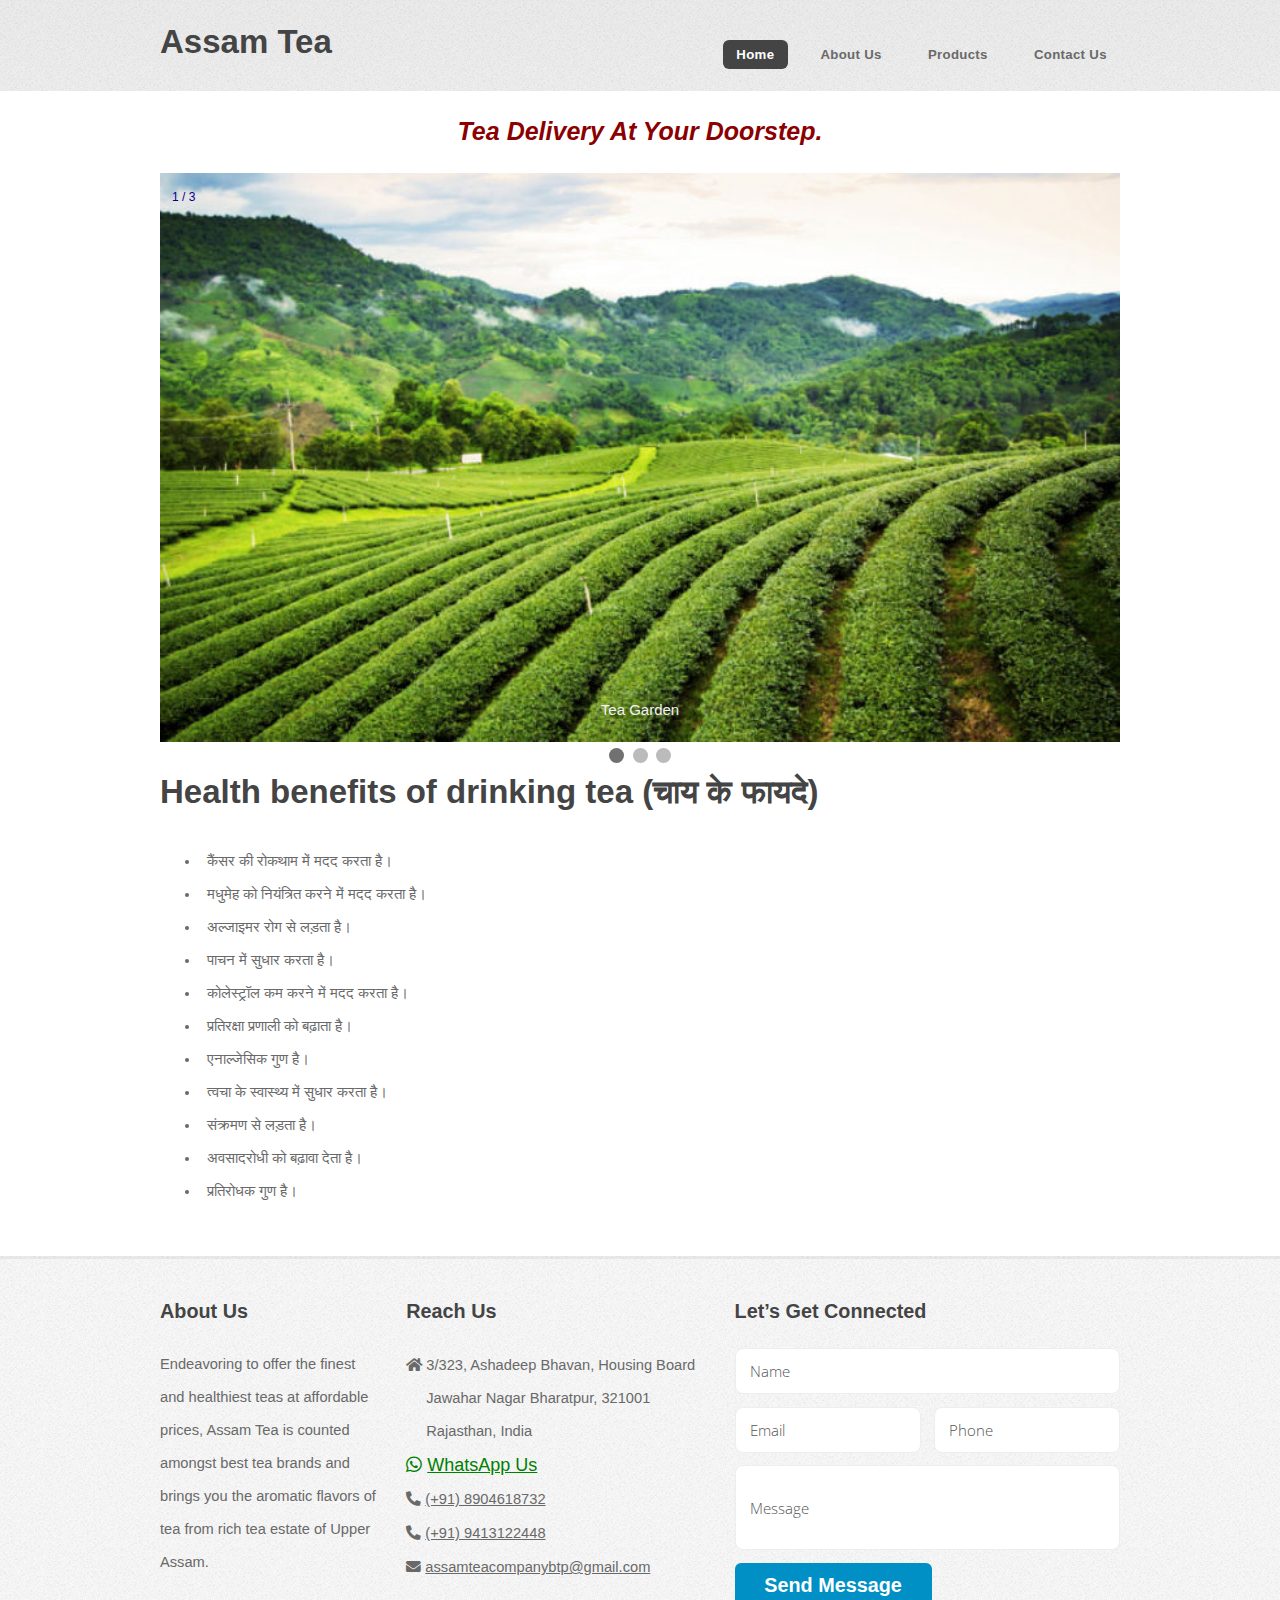
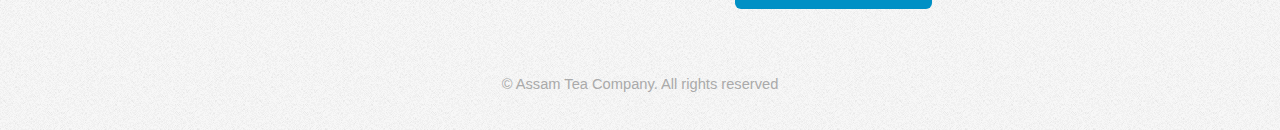
==== commit 4fac419c: "slider click on dot." ====
--- a/index.html
+++ b/index.html
@@ -48,31 +48,30 @@
             <div class="slideshow-container">
                 <div class="mySlides fade">
                     <div class="numbertext">1 / 3</div>
-                    <img style="width: 100%;" src="images/home.jpeg">
+                    <img style="width: 100%;max-height: 700px;" src="images/home.jpeg">
                     <div class="text">Tea Garden</div>
                 </div>
 
                 <div class="mySlides fade">
                     <div class="numbertext">2 / 3</div>
-                    <img style="width: 100%;" src="images/home2.jpeg">
+                    <img style="width: 100%;max-height: 700px" src="images/home2.jpeg">
                     <div class="text">Colors of Teas</div>
                 </div>
 
                 <div class="mySlides fade">
                     <div class="numbertext">3 / 3</div>
-                    <img style="width: 100%;" src="images/home4.jpeg">
+                    <img style="width: 100%;max-height: 700px" src="images/home4.jpeg">
                     <div class="text">Assam Tea</div>
                 </div>
 
             </div>
             <div style="text-align:center">
-                <span class="dot"></span>
-                <span class="dot"></span>
-                <span class="dot"></span>
-            </div>
-
-
-            <h2>Health benefits of drinking tea (चाय के फायदे)</h2>
+                <span class="dot" onclick="currentSlide(0)"></span>
+                <span class="dot" onclick="currentSlide(1)"></span>
+                <span class="dot" onclick="currentSlide(2)"></span>
+            </div>
+
+            <h2>Health benefits of drinking tea  (चाय के फायदे) </h2>
             <ul style="margin-top: 20px;margin-left: 25px;margin-bottom: -25px;">
                 <li> कैंसर की रोकथाम में मदद करता है।</li>
                 <li> मधुमेह को नियंत्रित करने में मदद करता है।</li>
@@ -87,6 +86,34 @@
                 <li> प्रतिरोधक गुण है।</li>
             </ul>
 
+            <!--<div class="row" style="margin-top: 15px;text-align: center;">
+                <div class="slideshow-container">
+                    <div class="mySlides fade">
+                        <q>I love you the more in that I believe you had liked me for my own sake and for nothing else</q>
+                        <p class="author">- John Keats</p>
+                    </div>
+
+                    <div class="mySlides fade">
+                        <q>But man is not made for defeat. A man can be destroyed but not defeated.</q>
+                        <p class="author">- Ernest Hemingway</p>
+                    </div>
+
+                    <div class="mySlides fade">
+                        <q>But man is not made for defeat. A man can be destroyed but not defeated.</q>
+                        <p class="author">- Ernest Hemingway</p>
+                    </div>
+                    &lt;!&ndash;<a class="prev" onclick="plusSlides(-1)">❮</a>
+                    <a class="next" onclick="plusSlides(1)">❯</a>&ndash;&gt;
+                </div>
+
+                <div class="dot-container">
+                    <span class="dot" onclick="currentSlide(0)"></span>
+                    <span class="dot" onclick="currentSlide(1)"></span>
+                    <span class="dot" onclick="currentSlide(2)"></span>
+                </div>
+            </div>-->
+
+
         </div>
     </div>
 </div>
@@ -97,8 +124,7 @@
         <div class="row">
             <div class="col-3 col-12-medium col-12-small" style="margin-top: 10px">
                 <h3>About Us</h3>
-                <p>
-                    Endeavoring to offer the finest and healthiest teas at affordable prices,
+                <p> Endeavoring to offer the finest and healthiest teas at affordable prices,
                     Assam Tea is counted amongst best tea brands and brings you the aromatic flavors of tea from
                     rich tea estate of Upper Assam.
                 </p>
@@ -179,6 +205,7 @@
 <script src="assets/js/breakpoints.min.js"></script>
 <script src="assets/js/util.js"></script>
 <script src="assets/js/main.js"></script>
+<script src="assets/js/slider.js"></script>
 
 </body>
 </html>--- a/assets/css/slideshow.css
+++ b/assets/css/slideshow.css
@@ -23,7 +23,7 @@
 
 /* Number text (1/3 etc) */
 .numbertext {
-    color: #f2f2f2;
+    color: darkblue;
     font-size: 12px;
     padding: 8px 12px;
     position: absolute;
@@ -67,3 +67,6 @@
 @media only screen and (max-width: 300px) {
     .text {font-size: 11px}
 }
+
+.author {color: cornflowerblue;}
+
